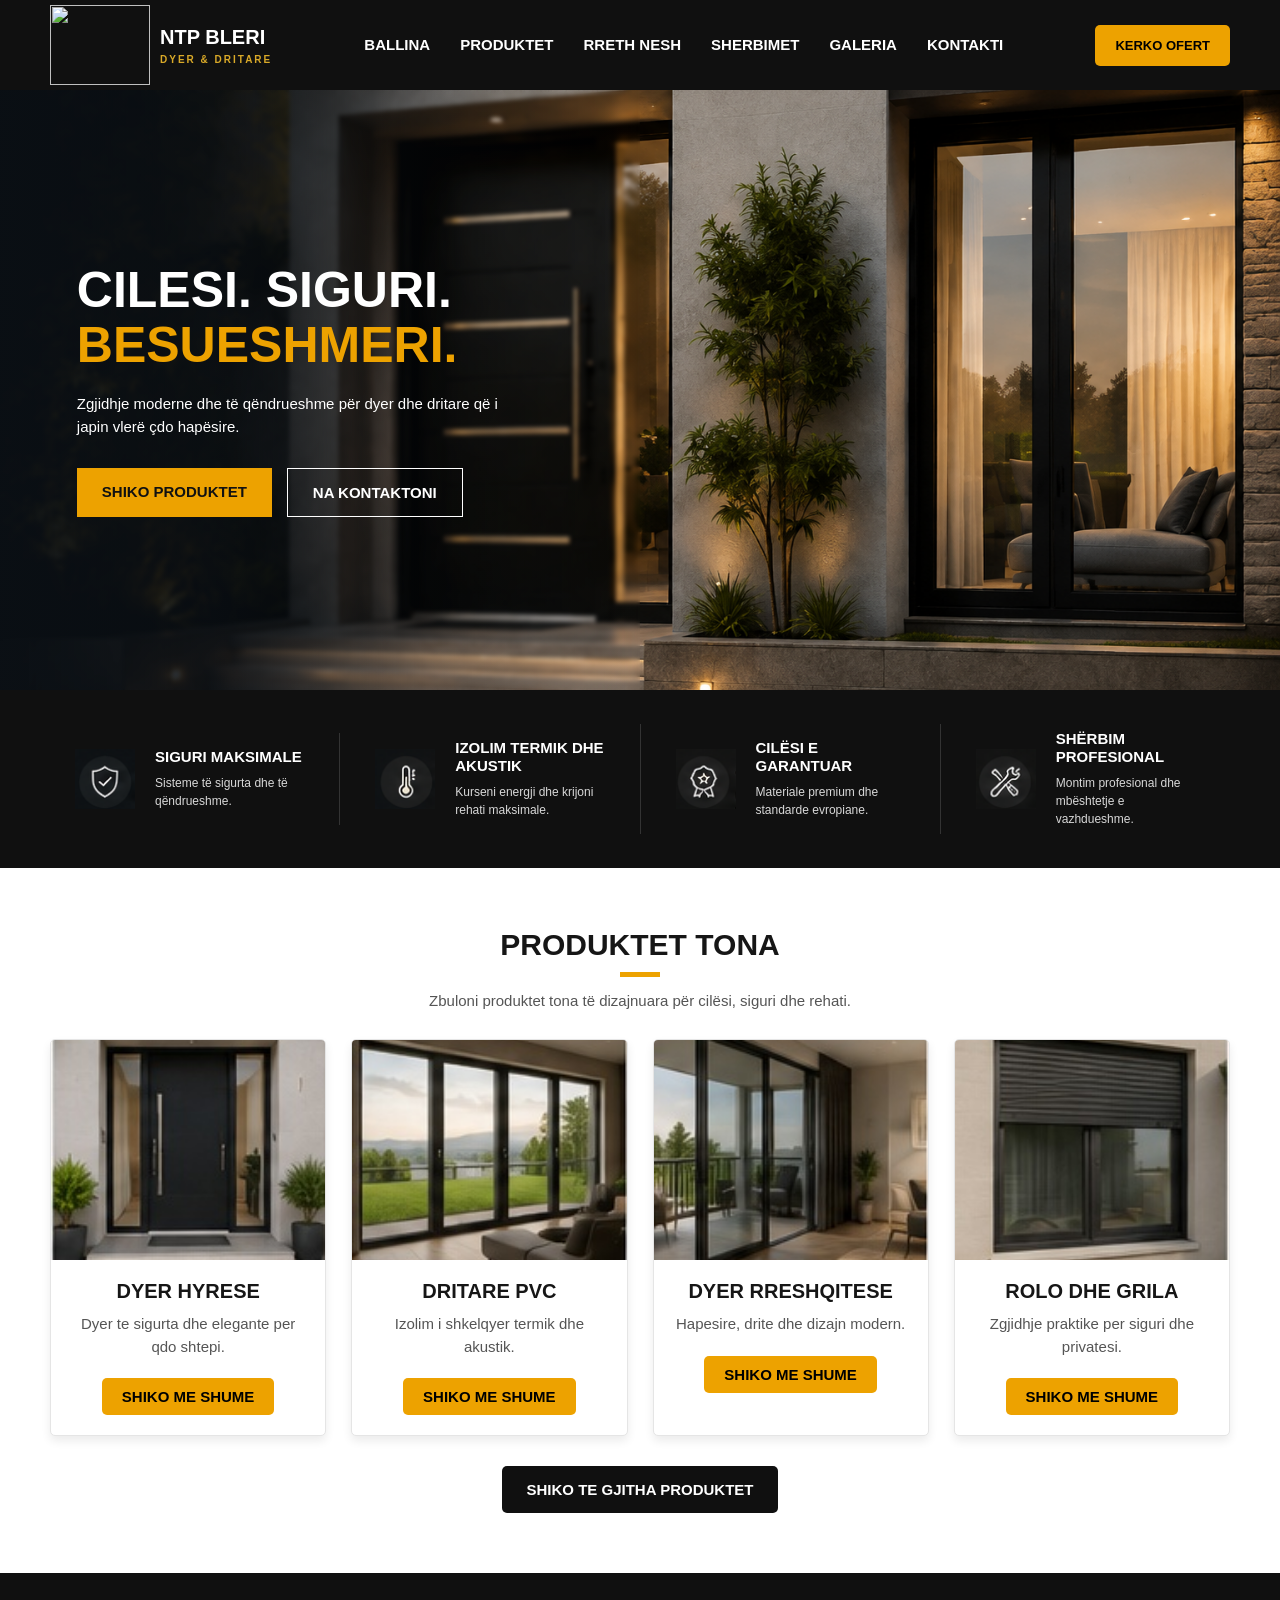
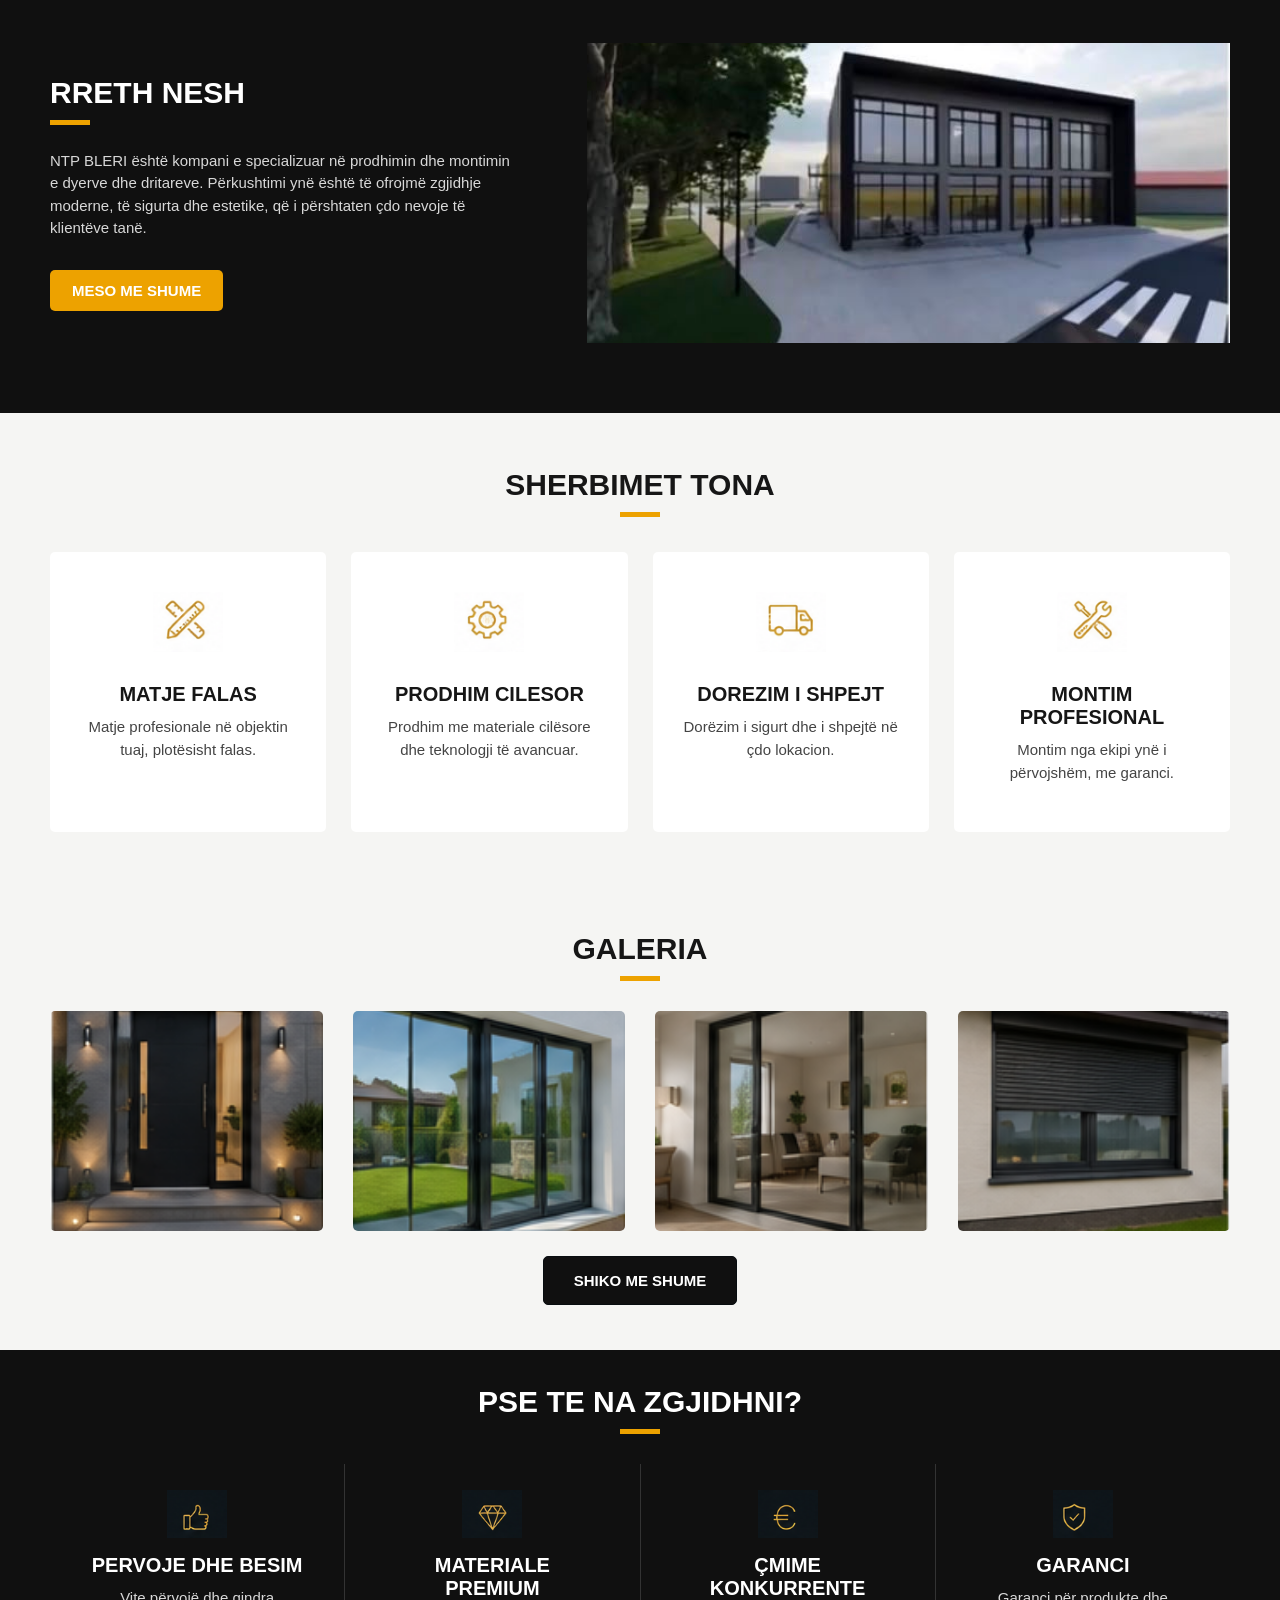
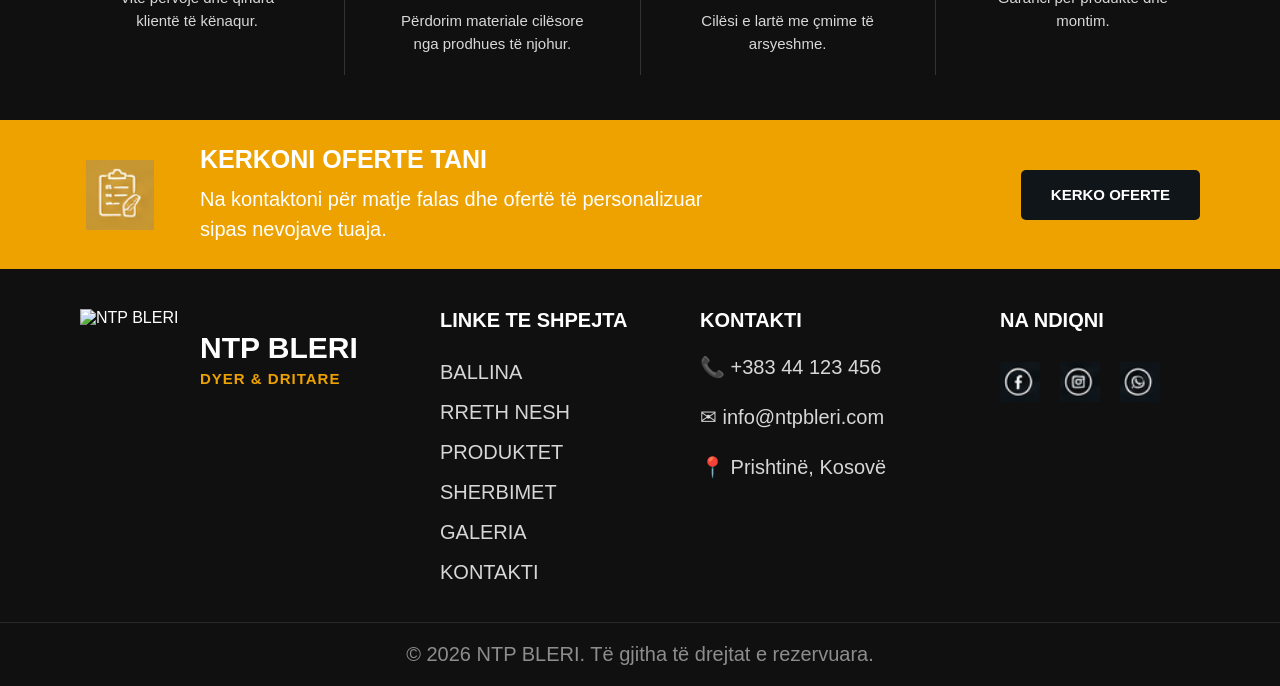
==== index.html @ 4a3b1d55 "Change" ====
<!DOCTYPE html>
<html lang="en">
<head>
    <meta charset="UTF-8">
    <link rel="stylesheet" href="style.css">
    <meta name="viewport" content="width=device-width, initial-scale=1.0">
    <title>NTP BLERI</title>
</head>
<body>
    <section id="section-1">
        <div class="header">
            <header>

                <div class="brand">
                    <img src="images/logo.png" class="logo">

                    <div class="brand-text">
                        <h1>NTP BLERI</h1>
                        <h2>DYER & DRITARE</h2>
                    </div>
                </div>

                <nav>
                    <ul> 
                        <li><a href ="#section-2">BALLINA</a></li>
                        <li><a href ="#section-4">PRODUKTET</a></li>
                        <li><a href ="#section-5">RRETH NESH</a></li>
                        <li><a href ="#section-6">SHERBIMET</a></li>
                        <li><a href ="#section-7">GALERIA</a></li>
                        <li><a href ="#footer">KONTAKTI</a></li>
                    </ul>
                </nav>

                <button class="buton">KERKO OFERT</button>
                
            </header>
        </div>

    </section>

    <section id ="section-2">
        <img src="images/background.png" class="background">

        <div class="blur-section"></div>

        <div class="text">
            <h1>CILESI. SIGURI. <br>
            <p> BESUESHMERI.</p>
            </h1>

            <p class="description">
            Zgjidhje moderne dhe të qëndrueshme
            për dyer dhe dritare që i japin vlerë
            çdo hapësire.
            </p>

            <div class="buttons">
                <a href="produktet.html" class="button-1"> SHIKO PRODUKTET</a>
                <a href="kontakti.html" class="button-2">NA KONTAKTONI</a>
            </div>

        </div>
    </section>


    <section id="section-3">
        <div class="features">
            <div class="feature">
                <img src="images/siguri-maksimale(2).png" alt="Siguri Maksimale"> 
                <div class="feature-text">
                    <h3>SIGURI MAKSIMALE</h3>
                    <p>
                         Sisteme të sigurta dhe të qëndrueshme.
                    </p> 

                </div>
            </div>

            <div class="feature">
                <img src="images/izolim-termik-akustik(2).png" alt="Izolim Termik edhe Akustik">
                <div class="feature-text">
                    <h3>IZOLIM TERMIK DHE AKUSTIK</h3>
                    <p>
                        Kurseni energji dhe krijoni rehati maksimale.
                    </p>

                </div>
            </div>

            <div class="feature">
                <img src="images/cilesi-e-garantuar(2).png" alt="Cilesi e Garantuar">
                <div class="feature-text">
                    <h3>CILËSI E GARANTUAR</h3>
                    <p>
                        Materiale premium dhe standarde evropiane.
                    </p>

                </div>
            </div>

            <div class="feature">
                <img src="images/sherbim-profesional(2) (1).png" alt="Sherbim Profesional">
                <div class="feature-text">
                    <h3>SHËRBIM PROFESIONAL</h3>
                    <p>
                        Montim profesional dhe mbështetje e vazhdueshme.
                    </p>
                </div>
            </div>


        </div>
    </section>


    <section id="section-4">
        <div class="products-tittle">
            <h2>PRODUKTET TONA</h2>
            <div class="products-line"></div>
            <p>
                Zbuloni produktet tona të dizajnuara për cilësi,
                siguri dhe rehati.
            </p>
        </div>

        <div class="products">
            <div class="product">
                <div class="product-image">
                    <img src="images/dyer-hyrese.jpeg" alt="DYER HYRESE">
                </div>

                <div class="product-text">
                    <h3>DYER HYRESE</h3>
                    <p>
                        Dyer te sigurta dhe elegante per qdo shtepi.
                    </p>
                    <a href="" class="product-button">SHIKO ME SHUME</a>
                </div>
            </div>

            <div class="product">
                <div class="product-image">
                    <img src="images/dritare-pvc.jpeg" alt="DRITARE PVC">
                </div>

                <div class="product-text">
                    <h3>DRITARE PVC</h3>
                    <p>
                        Izolim i shkelqyer termik dhe akustik.
                    </p>
                    <a href="" class="product-button">SHIKO ME SHUME</a>
                </div>
            </div>

             <div class="product">
                <div class="product-image">
                    <img src="images/dyer-rreshqitese.jpeg" alt="DYER RRESHQITESE">
                </div>

                <div class="product-text">
                    <h3>DYER RRESHQITESE</h3>
                    <p>
                        Hapesire, drite dhe dizajn modern.
                    </p>
                    <a href="" class="product-button">SHIKO ME SHUME</a>
                </div>
            </div>

             <div class="product">
                <div class="product-image">
                    <img src="images/rolo-grila.jpeg" alt="ROLO DHE GRILA">
                </div>

                <div class="product-text">
                    <h3>ROLO DHE GRILA</h3>
                    <p>
                        Zgjidhje praktike per siguri dhe privatesi.
                    </p>
                    <a href="" class="product-button">SHIKO ME SHUME</a>
                </div>
            </div>
        </div>

        <a href="" class="all-products">SHIKO TE GJITHA PRODUKTET</a>

    </section>



    <section id="section-5">
        <div class="about">
            <div class="about-text">
                <h2>RRETH NESH</h2>
                <div class="about-line"></div>
                <p>
                    NTP BLERI është kompani e specializuar në prodhimin dhe
                    montimin e dyerve dhe dritareve. Përkushtimi ynë është të
                    ofrojmë zgjidhje moderne, të sigurta dhe estetike, që i
                    përshtaten çdo nevoje të klientëve tanë.
                </p>
                <a href="#section-5" class="about-button">MESO ME SHUME</a>
            </div>

            <div class="about-image">
                <img src="images/rreth nesh.jpeg" alt="NTP BLERI">
            </div>

        </div>
    </section>



    <section id="section-6">
        <div class="services-title">
            <h2>SHERBIMET TONA</h2>
            <div class="services-line"></div>
        </div>

        <div class="services">
            <div class="service">
                <div class="service-ikon">
                    <img src="images/01_matje_falas.png" alt="Matje Falas">
                </div>

                <h3>MATJE FALAS</h3>
                <p>
                    Matje profesionale në objektin tuaj,
                    plotësisht falas.
                </p>
            </div>

            <div class="service">
                <div class="service-ikon">
                    <img src="images/02_prodhim_cilesor.png" alt="Prodhim Cilesor">
                </div>

                <h3>PRODHIM CILESOR</h3>
                <p>
                    Prodhim me materiale cilësore dhe
                    teknologji të avancuar.
                </p>
            </div>

            <div class="service">
                <div class="service-ikon">
                    <img src="images/03_dorezim_i_shpejte.png" alt="Dorezim i Shpejt">
                </div>

                <h3>DOREZIM I SHPEJT</h3>
                <p>
                    Dorëzim i sigurt dhe i shpejtë
                    në çdo lokacion.
                </p>
            </div>

            <div class="service">
                <div class="service-ikon">
                    <img src="images/04_montim_profesional.png" alt="Montim Profesional">
                </div>

                <h3>MONTIM PROFESIONAL</h3>
                <p>
                    Montim nga ekipi ynë i përvojshëm,
                    me garanci.
                </p>
            </div>

        </div>
    </section>

    <section id="section-7">
        <div class="gallery-title">
            <h2>GALERIA</h2>
            <div class="gallery-line"></div>
        </div>

        <div class="gallery">
            <div class="gallery-image">
                <img src="images/galeria-1.png" alt="Galeria">
            </div>
        
            <div class="gallery-image">
                <img src="images/galeria-2.png" alt="Galeria">
            </div>
    
            <div class="gallery-image">
                <img src="images/galeria-3.png" alt="Galeria">
            </div>
        
            <div class="gallery-image">
                <img src="images/galeria-4.png" alt="Galeria">
            </div>
        </div>
        <a href="galeria.html" class="gallery-button">SHIKO ME SHUME</a>

    </section>


    <section id="section-8">
        <div class="why-title">
            <h2>PSE TE NA ZGJIDHNI?</h2>
            <div class="why-line"></div>
        </div>

        <div class="why-us">
            <div class="why-item">
                <div class="why-icon">
                    <img src="images/pervoje_dhe_besim.png" alt="Pervoje dhe Besim">
                </div>

                <h3>PERVOJE DHE BESIM</h3>
                <p>
                    Vite përvojë dhe qindra
                    klientë të kënaqur.
                </p>
            </div>

            <div class="why-item">
                <div class="why-icon">
                    <img src="images/materiale_premium.png" alt="Materiale Premium">
                </div>

                <h3>MATERIALE PREMIUM</h3>
                <p>
                    Përdorim materiale cilësore
                    nga prodhues të njohur.
                </p>
            </div>
            
            <div class="why-item">
                <div class="why-icon">
                    <img src="images/cmime_konkurrente.png" alt="Çmime Konkurrente">
                </div>

                <h3>ÇMIME KONKURRENTE</h3>
                <p>
                    Cilësi e lartë me çmime
                    të arsyeshme.
                </p>
            </div>

            <div class="why-item">
                <div class="why-icon">
                    <img src="images/garanci.png" alt="Garanci">
                </div>

                <h3>GARANCI</h3>
                <p>
                    Garanci për produkte
                    dhe montim.
                </p>
            </div>

        </div>
    </section>

    <section class="offer-section">
        <div class="offer-icon">
            <img src="images/kerkoni_oferte.png" alt="Kerkoni oferte">
        </div>

        <div class="offer-text">
            <h2>KERKONI OFERTE TANI</h2>
            <p>
                Na kontaktoni për matje falas dhe ofertë të personalizuar <br>
                sipas nevojave tuaja.
            </p>
        </div>

        <a href="#kontakti" class="offer-button">KERKO OFERTE</a>
    </section>



    <footer id="footer">
        <div class="footer-container">
            <div class="footer-logo">
                <img src="images/logo.png" alt="NTP BLERI">
                <div class="footer-text">
                    <h2>NTP BLERI</h2>
                    <p>DYER & DRITARE</p>
                </div>
            </div>

            <div class="footer-column">
                <h3>LINKE TE SHPEJTA</h3>

                <a href="#section-2">BALLINA</a>
                <a href="#section-4">RRETH NESH</a>
                <a href="#section-5">PRODUKTET</a>
                <a href="#sherbimet">SHERBIMET</a>
                <a href="#galeria">GALERIA</a>
                <a href="#kontakti">KONTAKTI</a>
            </div>

            <div class="footer-column">
                <h3>KONTAKTI</h3>
                <p>📞 +383 44 123 456</p>
                <p>✉ info@ntpbleri.com</p>
                <p>📍 Prishtinë, Kosovë</p>
            </div>

            <div class="footer-column">
                <h3>NA NDIQNI</h3>
                <div class="social-icon">
                    <a href="#" aria-label="Facebook">
                        <img src="images/facebook_icon.png" alt="Facebook">
                    </a>
                    <a href="#" aria-label="Instagram">
                        <img src="images/instagram_icon.png" alt="Insragram">
                    </a>
                    <a href="#" aria-label="TikTok">
                        <img src="images/tiktok_icon.png" alt="TikTok">
                    </a>
                </div>

            </div>
        </div>

        <div class="copyright">
            © 2026 NTP BLERI. Të gjitha të drejtat e rezervuara.
        </div>

    </footer>


</body>
</html>
---- style.css ----
*{
    margin: 0;
    padding: 0;
    box-sizing: border-box;
}

body{
    width: 100%;
    font-family:sans-serif;
    background-color: white;
}

#section-1{
    width: 100%;
    height: 90px;
    background-color: rgb(16, 16, 16); 
    position: fixed;
    top: 0;
    left: 0;
    z-index: 1000;
}

.header{
    width: 100%;
    height: 100%;
}

header{
    height: 90px;
    max-width: 1500px;
    margin: 0 auto;
    padding: 0 50px;
    display: flex;
    justify-content: space-between;
    align-items: center;
}

.brand{
    display: flex;
    align-items: center;
    gap: 10px;
}

.brand-text{
    display: flex;
    flex-direction: column;
    gap: 5px;
}

.brand-text h1{
    color:white;
    font-size: 20px;
    margin: 0;
}

.brand-text h2{
    color: #d9a928;
    font-size: 10px;
    letter-spacing: 2px;
    margin: 0;
}

.logo{
    width: 100px;
    height: 80px;
    display: block;
}

nav ul{
    display: flex;
    align-items:center;
    list-style:none;
    gap: 30px;
}

nav ul li a{
    color:white;
    text-decoration: none;
    font-size: 15px;
    font-weight: 600;
}

nav ul li a:hover{
    color: #d9a928;
}

.buton{
    background-color: #eda200;
    color: black;
    border: none;
    padding: 13px 20px;
    font-size: 13px;
    font-weight: bold;
    cursor: pointer;
    border-radius: 5px;
}

.buton:hover{
    background-color: #d9a928;
}

#section-2{
    position: relative;
    width: 100%;
    height: 600px;
    overflow: hidden;
    margin-top: 90px;
}

.background{
    width: 100%;
    height: 100%;
    object-fit: cover;
    display: block;
}

.blur-section{
    position: absolute;
    top: 0;
    left: 0;
    width: 50%;
    height: 100%;
    background: linear-gradient(to right, rgba(10, 15, 20, 0.98), rgba(10, 15, 20, 0.85), rgba(10, 15, 20, 0.25), transparent);
    backdrop-filter: blur(2px);
}


.text{
    position: absolute;
    top: 0;
    left: 6%;
    height: 100%;
    display: flex;
    flex-direction: column;
    justify-content: center;
    z-index: 2;
    width: 500px;
}

.text h1{
    color: white;
    font-size: 50px;
    line-height: 1.1;
    margin-bottom: 20px;
}

.text h1 p{
    color:   #eda200;
    font-size: 50px;
    font-weight: bold;
    margin: 0;
}

.description{
    color: white;
    font-size: 15px;
    line-height: 1.5;
    max-width: 450px;
    margin-bottom: 30px;
}

.buttons{
    display: flex;
    gap: 15px;
}

.button-1, .button-2{
    display: inline-block;
    padding: 15px 25px;
    font-size: 15px;
    font-weight: bold;
    text-decoration: none;
    /* border-radius: 5px; */
}

.button-1{
    background-color: #eda200;
    color: #111;
}

.button-2{
    background-color: transparent;
    color: white;
    border: 1px solid white;
}

.button-1:hover{
    background-color: #d9a928;
}

.button-2:hover{
    background-color: white;
    color: #111;
}

#section-3{
    width: 100%;
    padding: 25px 40px;
    background-color: rgb(16, 16, 16);
}

.features{
    max-width: 1500px;
    margin: 0 auto;
    display: flex;
    justify-content: space-between;
    align-items: center;
}

.feature{
    flex: 1;
    align-items: center;
    padding: 15px 35px;
    display: flex;
    gap: 20px;
    min-height: 70px;
    border-right: 1px solid #333;
}

.feature:last-child{
    border-right: none;
}

.feature img{
    width: 60px;
    height: 60px;
    object-fit: contain;
    flex-shrink: 0;
}

.feature-text{
    display: flex;
    justify-content: center;
    flex-direction: column;
}

.feature-text h3{
    color: white;
    font-size: 15px;
    font-weight: 700;
    margin: 0 0 8px 0;
    line-height: 1.2;
}

.feature-text p{
    color: #d8d8d8;
    font-size: 12px;
    line-height: 1.5;
    margin: 0;
}

#section-4{
    width: 100%;
    padding: 60px 50px;
    background-color: white;
    scroll-margin-top: 90px;
}

.products-tittle{
    text-align: center;
    margin-bottom: 30px;
}

.products-tittle h2{
    color: #161616;
    font-size: 30px;
    font-weight: 700;
    margin: 0 0 10px 0;
}

.products-line{
    width: 40px;
    height: 5px;
    background-color:  #eda200;
    margin: 0 auto 15px auto;
}

.products-tittle p{
    color: #555;
    font-size: 15px;
    margin: 0;
}

.products{
    max-width: 1500px;
    margin: 0 auto;
    display: flex;
    justify-content: space-between;
    gap: 25px;
}

.product{
    flex: 1;
    background-color: white;
    border: 1px solid #e5e5e5;
    border-radius: 5px;
    overflow: hidden;
    box-shadow: 0 5px 10px rgba(0, 0, 0, 0.08);
    transition: transform 0.3s ease;
}

.product:hover{
    transform: translateY(-5px);
}

.product-image{
    width: 100%;
    height: 220px;
    overflow: hidden;
}

.product-image img{
    width: 100%;
    height: 100%;
    object-fit: cover;
    display: block;
}

.product-text{
    padding: 20px;
    text-align: center;
}

.product-text h3{
    color: #161616;
    font-size: 20px;
    font-weight: 700;
    margin: 0 0 10px 0;
}

.product-text p{
    color: #555;
    font-size: 15px;
    line-height: 1.5;
    margin: 0 0 20px 0;
}

.product-button{
    display: inline-block;
    background-color:  #eda200;
    color: black;
    padding: 10px 20px;
    font-size: 15px;
    font-weight: bold;
    text-decoration: none;
    border-radius: 5px;
}

.product-button:hover{
    background-color: #d9a928;
}

.all-products{
    display: block;
    width: fit-content;
    margin: 30px auto 0 auto;
    background-color: rgb(16, 16, 16);
    color: white;
    padding: 15px 25px;
    font-size: 15px;
    font-weight: bold;
    text-decoration: none;
    border-radius: 5px;
}

.all-products:hover{
    background-color: #222;
}



#section-5{
    width: 100%;
    padding: 70px 50px;
    background-color: rgb(16, 16, 16);
    scroll-margin-top: 90px;
}

.about{
    max-width: 1500px;
    margin: 0 auto;
    display: flex;
    align-items: center;
    justify-content: space-between;
    gap: 70px;
}

.about-text{
    width: 40%;
}

.about-text h2{
    color: white;
    font-size: 30px;
    font-weight: 700;
    margin: 0 0 10px 0;
}

.about-line{
    width: 40px;
    height: 5px;
    background-color:   #eda200;
    margin-bottom: 25px;
}

.about-text p{
    color: #d8d8d8;
    font-size: 15px;
    line-height: 1.5;
    /* margin-bottom: 0 0 35px 0; */
    margin-bottom: 30px;
}

.about-button{
    display: inline-block;
    background-color:   #eda200;
    color: white;
    padding: 12px 22px;
    font-size: 15px;
    font-weight: bold;
    text-decoration: none;
    border-radius: 5px;
}

.about-button:hover{
    background-color:  #d9a928;
}

.about-image{
    width: 55%;
}

.about-image img{
    width: 100%;
    height: 300px;
    object-fit: cover;
    display: block;
}

#section-6{
    width: 100%;
    padding: 55px 50px 65px 50px;
    background-color: #f5f5f3;
    scroll-margin-top: 90px;
}

.services-title{
    text-align: center;
    margin-bottom: 35px;
}

.services-title h2{
    color: #161616;
    font-size: 30px;
    font-weight: 700;
    margin: 0 0 10px 0;
}

.services-line{
    width: 40px;
    height: 5px;
    background-color:  #eda200;
    margin: 0 auto;
}

.services{
    max-width: 1500px;
    margin: 0 auto;
    display: flex;
    justify-content: space-between;
    gap: 25px;
}

.service{
    flex: 1;
    min-height: 280px;
    padding: 25px 25px;
    background-color: white;
    text-align: center;
    border-radius: 5px;
    transition: transform 0.3s ease, box-shadow 0.3s ease;
}

.service:hover{
    transform: translateY(-5px);
    box-shadow: 0 10px 20px rgba(0, 0, 0, 0.10);
}

.service-ikon{
    width: 90px;
    height: 90px;
    margin: 0 auto 16px auto;
    display: flex;
    align-items: center;
    justify-content: center;
    color:   #eda200;
    font-size: 40px;
    font-weight: normal;
}

.service-ikon img{
    width: 70px;
    height: 70px;
    object-fit: contain;
    display: block;
}

.service h3{
    color: #161616;
    font-size: 20px;
    font-weight: 700;
    margin: 0 0 10px 0;
}

.service p{
    color: #444;
    font-size: 15px;
    line-height: 1.5;
    margin: 0 auto;
    max-width: 220px;
}

#section-7{
    width: 100%;
    padding: 35px 50px 45px 50px;
    background-color: #f5f5f3;
    scroll-margin-top: 90px;
}

.gallery-title{
    text-align: center;
    margin-bottom: 30px;
}

.gallery-title h2{
    color: #161616;
    font-size: 30px;
    font-weight: 700;
    margin: 0 0 10px 0;
}

.gallery-line{
    width: 40px;
    height: 5px;
    background-color:  #eda200;
    margin: 0 auto;
}

.gallery{
    max-width: 1500px;
    margin: 0 auto;
    display: flex;
    justify-content: space-between;
    gap: 30px;
}

.gallery-image{
    flex: 1;
    height: 220px;
    overflow: hidden;
    border-radius: 5px;
}


.gallery-image img{
    width: 100%;
    height: 100%;
    object-fit: cover;
    display: block;
    transition: transform 0.3s ease;
}

.gallery-image:hover img{
    transform: scale(1.04);
}

.gallery-button{
    display: block;
    width: fit-content;
    margin: 25px auto 0 auto;
    padding: 15px 30px;
    background-color: rgb(16, 16, 16);
    color: white;
    font-size: 15px;
    font-weight: 700;
    text-decoration: none;
    border-radius: 5px;
    border: 1px solid #080d10;
    cursor: pointer;
    transition: 0.3s ease;
}

.gallery-button:hover{
    background-color: #222;
    color: white;
}


#section-8{
    width: 100%;
    padding: 35px 50px 45px 50px;
    background-color: rgb(16, 16, 16);
    scroll-margin-top: 90px;
}

.why-title{
    text-align: center;
    margin-bottom: 30px;
}

.why-title h2{
    color: white;
    font-size: 30px;
    font-weight: 700;
    margin: 0 0 10px 0;
}

.why-line{
    width: 40px;
    height: 5px;
    background-color:  #eda200;
    margin: 0 auto;
}

.why-us{
    max-width: 1500px;
    margin: 0 auto;
    display: flex;
    justify-content: space-between;
}

.why-item{
    flex: 1;
    min-height: 140px;
    padding: 20px 40px;
    text-align: center;
    border-right: 1px solid #333;
}

.why-item:last-child{
    border-right: none;
}

.why-icon{
    width: 60px;
    height: 60px;
    margin: 0 auto 10px auto;
    display: flex;
    align-items: center;
    justify-content: center;
}

.why-icon img{
    width: 60px;
    height: 60px;
    object-fit: contain;
    display: block;
}

.why-item h3{
    color: white;
    font-size: 20px;
    font-weight: 700;
    margin: 0 0 10px 0;
}

.why-item p{
    color: #d8d8d8;
    font-size: 15px;
    line-height: 1.5;
    margin: 0 auto;
    max-width: 200px;
}

.offer-section{
    width: 100%;
    min-height: 100px;
    background: linear-gradient(to right,  #eda200,  #eda200);
    display: flex;
    align-items: center;
    padding: 25px 80px;
    color: white;
    gap: 40px;
}

.offer-icon{
    width: 80px;
    height: 80px;
    display: flex;
    align-items: center;
    justify-content: center;
}

.offer-icon img{
    width: 70px;
    height: 70px;
    object-fit: contain;
}

.offer-text{
    flex: 1;
}

.offer-text h2{
    margin: 0 0 10px 0;
    font-size: 25px;
    font-weight: 700;
}

.offer-text p{
    margin: 0;
    font-size: 20px;
    line-height: 1.5;
    color: white;
}

.offer-button{
    display: inline-flex;
    align-items: center;
    justify-content: center;
    min-width: 150px;
    height: 50px;
    padding: 0 30px;
    background-color: #10151a;
    color: white;
    text-decoration: none;
    font-size: 15px;
    font-weight: 700;
    border-radius: 5px;
    transition: 0.3s;
}

.offer-button:hover{
    background-color: white;
    color: #10151a;
}

#footer{
    width: 100%;
    background-color: rgb(16, 16, 16);
    color: white;
    padding-top: 40px;
}

.footer-container{
    width: 100%;
    display: grid;
    grid-template-columns: 1.5fr 1fr 1.2fr 1fr;
    gap: 60px;
    padding: 0 80px 30px 80px;
    align-items: start;
}

.footer-logo{
    display: flex;
    align-items: center;
    gap: 20px;
}

.footer-logo img{
    width: 100px;
    height: 100px;
    object-fit: contain;
}

.footer-text{
    display: flex;
    flex-direction: column;
}

.footer-text h2{
    margin: 0;
    font-size: 30px;
    font-weight: 700;
    color: white;
}

.footer-text p{
    margin: 5px 0 0;
    font-size: 15px;
    font-weight: 700;
    color:  #eda200;
    letter-spacing: 1px;
}

.footer-column{
    display: flex;
    flex-direction: column;
}

.footer-column h3{
    margin: 0 0 20px 0;
    font-size: 20px;
    font-weight: 700;
    color: white;
}

.footer-column a{
    color: #d7d7d7;
    text-decoration: none;
    font-size: 20px;
    line-height: 2;
    transition: 0.3s;
}

.footer-column a:hover{
    color:  #eda200;
}

.footer-column p{
    margin: 0 0 20px 0;
    color: #d7d7d7;
    font-size: 20px;
    line-height: 1.5;
}

.social-icon{
    display: flex;
    gap: 20px;
    margin-top: 10px;
}

.social-icon a{
    width: 40px;
    height: 40px;
    display: flex;
    align-items: center;
    justify-content: center;
    text-decoration: none;
}

.social-icon img{
    width: 40px;
    height: 40px;
    object-fit: contain;
}

.social-icon a:hover{
    background-color:  #eda200;
    border-color:  #d9a928;
    color: #10151a;
}

.copyright{
    width: 100%;
    text-align: center;
    color: #8d8d8d;
    font-size: 20px;
    padding: 20px 0;
    border-top: 1px solid rgba(255,255,255,0.1);
}
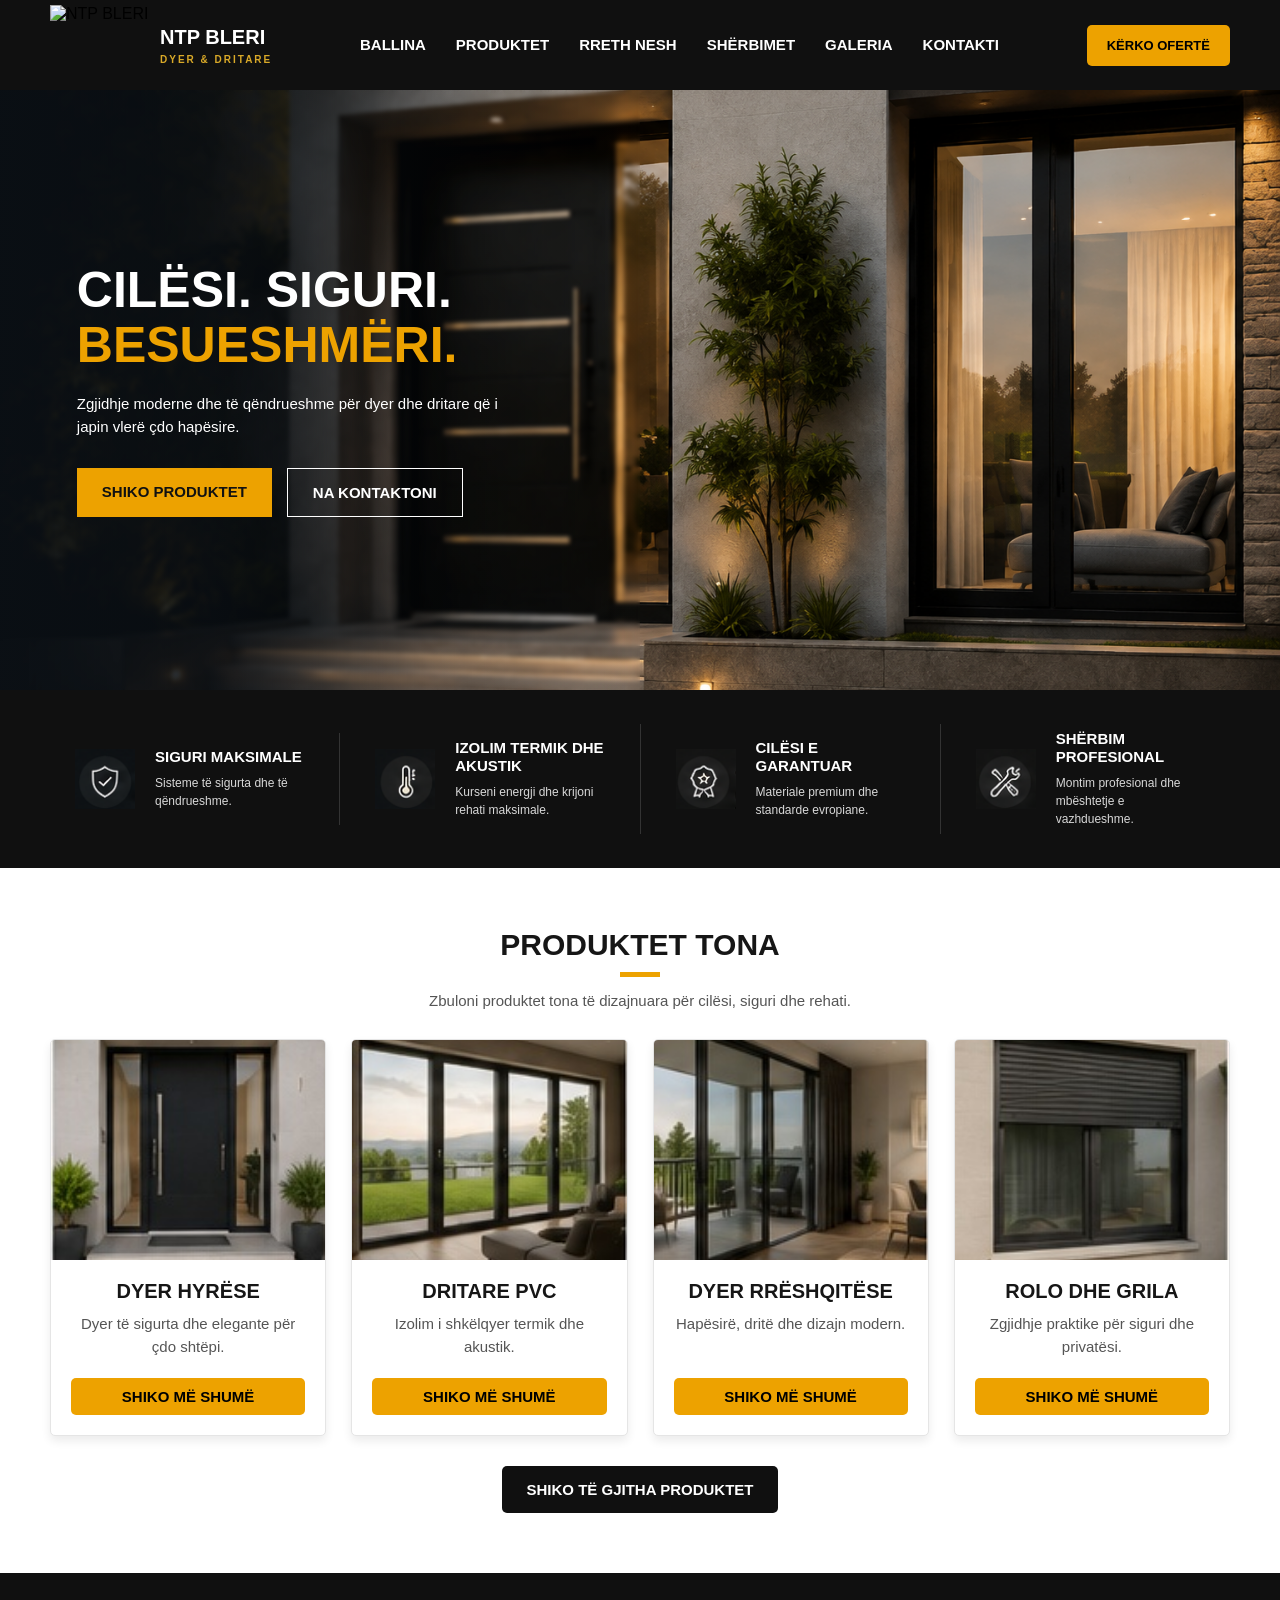
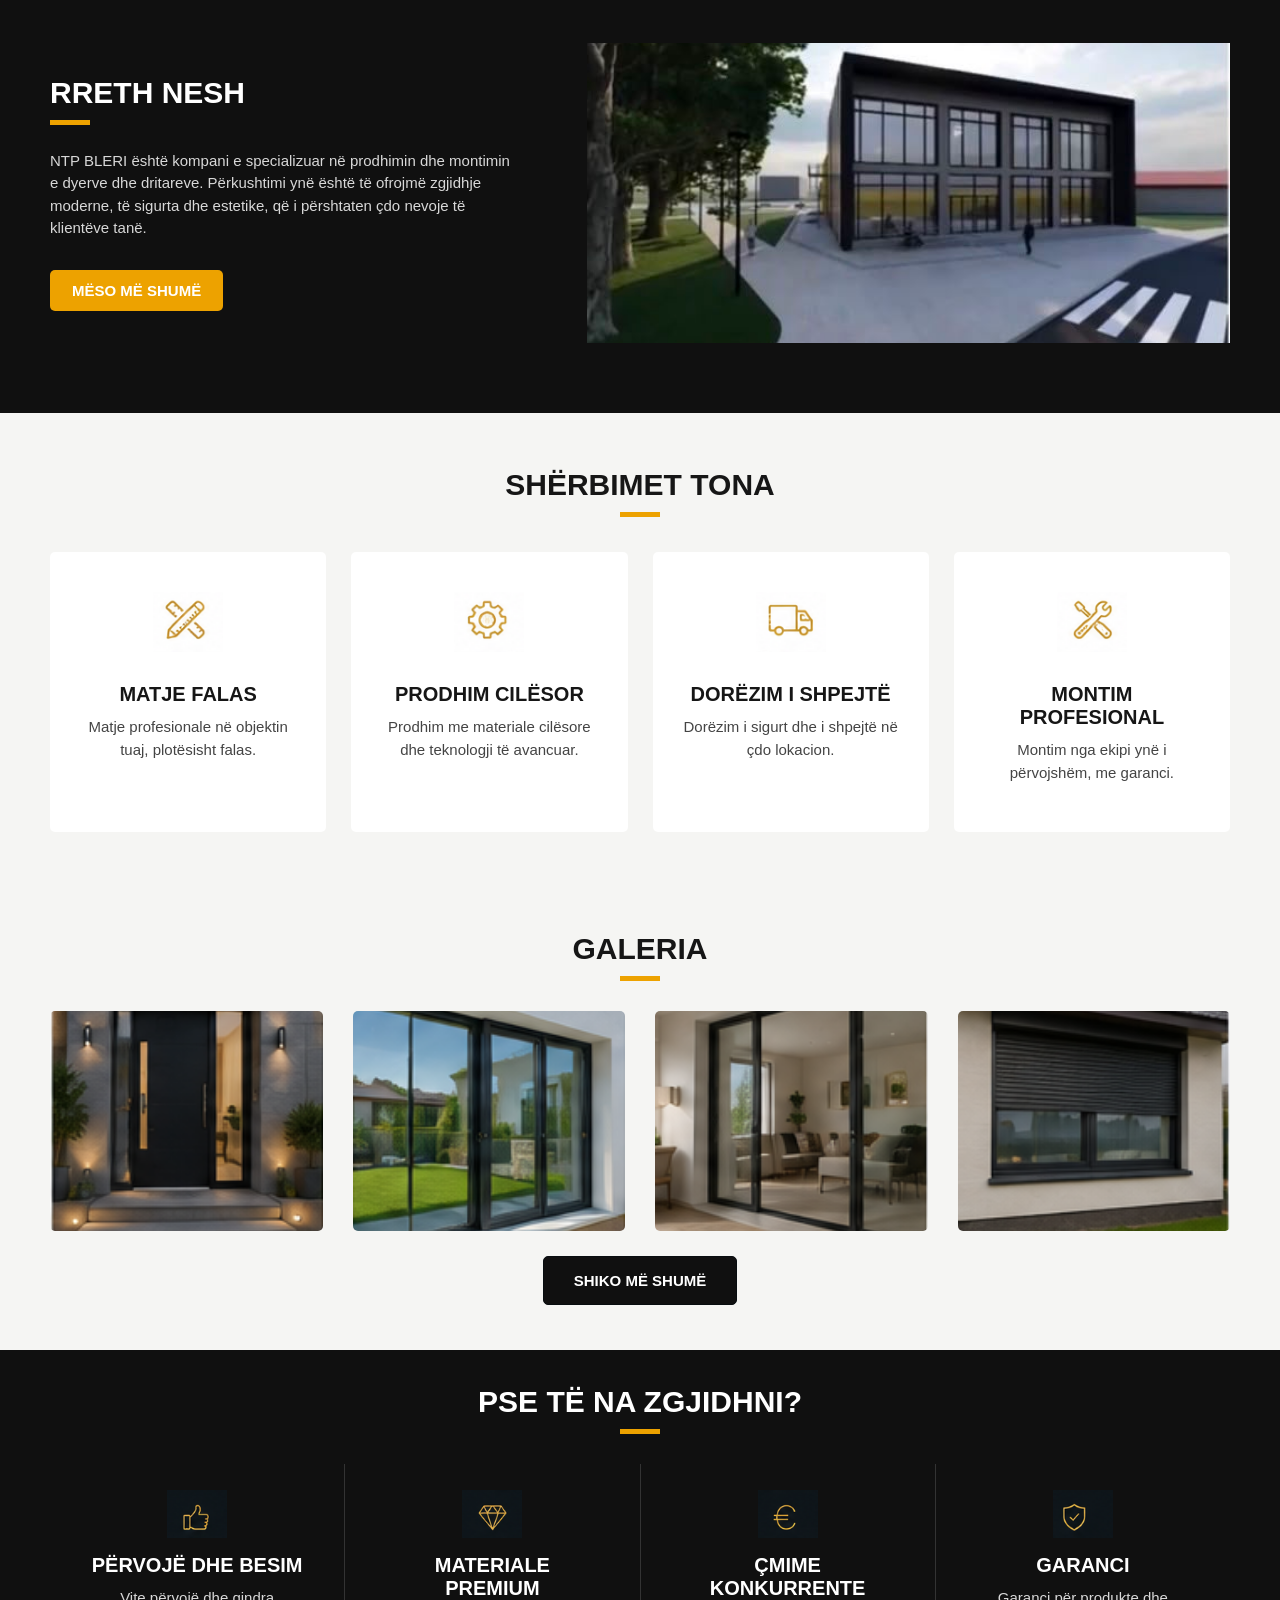
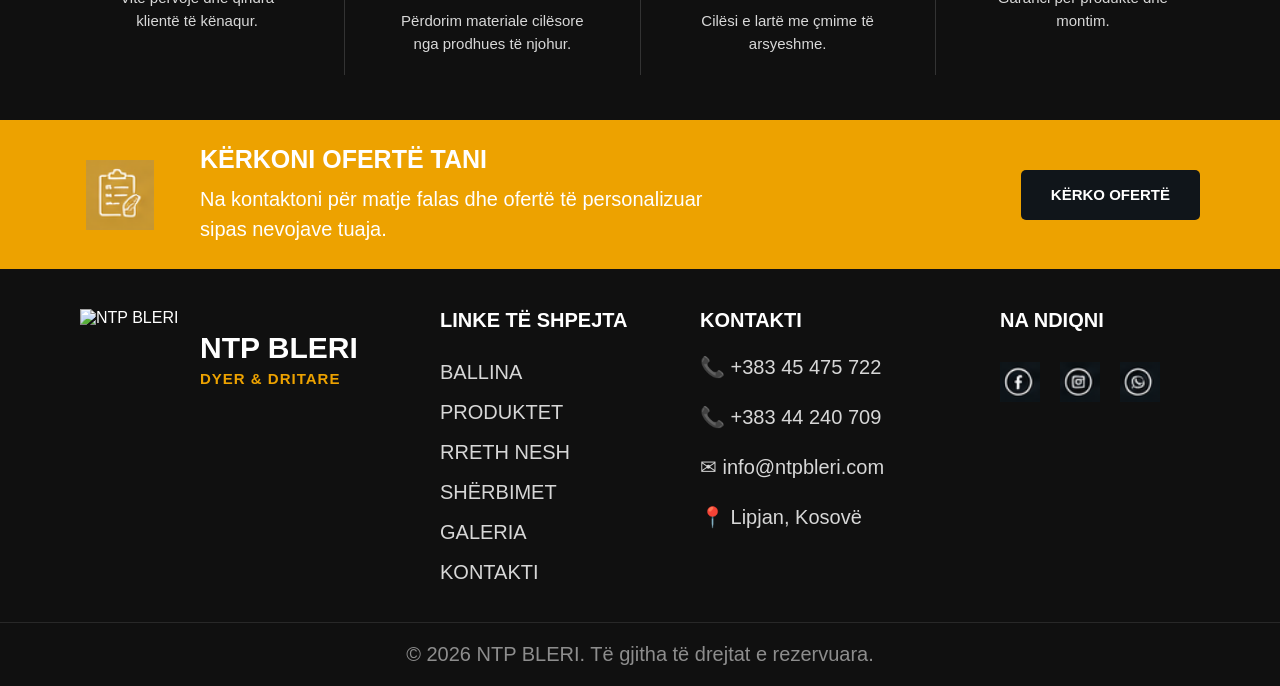
==== commit 8ddce783: "Another change" ====
--- a/index.html
+++ b/index.html
@@ -12,7 +12,7 @@
             <header>
 
                 <div class="brand">
-                    <img src="images/logo.png" class="logo">
+                    <img src="images/logo.png" class="logo" alt="NTP BLERI">
 
                     <div class="brand-text">
                         <h1>NTP BLERI</h1>
@@ -25,13 +25,13 @@
                         <li><a href ="#section-2">BALLINA</a></li>
                         <li><a href ="#section-4">PRODUKTET</a></li>
                         <li><a href ="#section-5">RRETH NESH</a></li>
-                        <li><a href ="#section-6">SHERBIMET</a></li>
+                        <li><a href ="#section-6">SHËRBIMET</a></li>
                         <li><a href ="#section-7">GALERIA</a></li>
                         <li><a href ="#footer">KONTAKTI</a></li>
                     </ul>
                 </nav>
 
-                <button class="buton">KERKO OFERT</button>
+                <a href="#offer" class="buton">KËRKO OFERTË</a>
                 
             </header>
         </div>
@@ -44,8 +44,8 @@
         <div class="blur-section"></div>
 
         <div class="text">
-            <h1>CILESI. SIGURI. <br>
-            <p> BESUESHMERI.</p>
+            <h1>CILËSI. SIGURI. <br>
+            <span> BESUESHMËRI.</span>
             </h1>
 
             <p class="description">
@@ -55,8 +55,8 @@
             </p>
 
             <div class="buttons">
-                <a href="produktet.html" class="button-1"> SHIKO PRODUKTET</a>
-                <a href="kontakti.html" class="button-2">NA KONTAKTONI</a>
+                <a href="#section-4" class="button-1"> SHIKO PRODUKTET</a>
+                <a href="#footer" class="button-2">NA KONTAKTONI</a>
             </div>
 
         </div>
@@ -126,15 +126,15 @@
         <div class="products">
             <div class="product">
                 <div class="product-image">
-                    <img src="images/dyer-hyrese.jpeg" alt="DYER HYRESE">
+                    <img src="images/dyer-hyrese.jpeg" alt="DYER HYRËSE">
                 </div>
 
                 <div class="product-text">
-                    <h3>DYER HYRESE</h3>
-                    <p>
-                        Dyer te sigurta dhe elegante per qdo shtepi.
-                    </p>
-                    <a href="" class="product-button">SHIKO ME SHUME</a>
+                    <h3>DYER HYRËSE</h3>
+                    <p>
+                        Dyer të sigurta dhe elegante për çdo shtëpi.
+                    </p>
+                    <a href="" class="product-button">SHIKO MË SHUMË</a>
                 </div>
             </div>
 
@@ -146,23 +146,23 @@
                 <div class="product-text">
                     <h3>DRITARE PVC</h3>
                     <p>
-                        Izolim i shkelqyer termik dhe akustik.
-                    </p>
-                    <a href="" class="product-button">SHIKO ME SHUME</a>
+                        Izolim i shkëlqyer termik dhe akustik.
+                    </p>
+                    <a href="" class="product-button">SHIKO MË SHUMË</a>
                 </div>
             </div>
 
              <div class="product">
                 <div class="product-image">
-                    <img src="images/dyer-rreshqitese.jpeg" alt="DYER RRESHQITESE">
+                    <img src="images/dyer-rreshqitese.jpeg" alt="DYER RRËSHQITËSE">
                 </div>
 
                 <div class="product-text">
-                    <h3>DYER RRESHQITESE</h3>
-                    <p>
-                        Hapesire, drite dhe dizajn modern.
-                    </p>
-                    <a href="" class="product-button">SHIKO ME SHUME</a>
+                    <h3>DYER RRËSHQITËSE</h3>
+                    <p>
+                        Hapësirë, dritë dhe dizajn modern.
+                    </p>
+                    <a href="" class="product-button">SHIKO MË SHUMË</a>
                 </div>
             </div>
 
@@ -174,14 +174,14 @@
                 <div class="product-text">
                     <h3>ROLO DHE GRILA</h3>
                     <p>
-                        Zgjidhje praktike per siguri dhe privatesi.
-                    </p>
-                    <a href="" class="product-button">SHIKO ME SHUME</a>
-                </div>
-            </div>
-        </div>
-
-        <a href="" class="all-products">SHIKO TE GJITHA PRODUKTET</a>
+                        Zgjidhje praktike për siguri dhe privatësi.
+                    </p>
+                    <a href="" class="product-button">SHIKO MË SHUMË</a>
+                </div>
+            </div>
+        </div>
+
+        <a href="produktet.html" class="all-products">SHIKO TË GJITHA PRODUKTET</a>
 
     </section>
 
@@ -198,7 +198,7 @@
                     ofrojmë zgjidhje moderne, të sigurta dhe estetike, që i
                     përshtaten çdo nevoje të klientëve tanë.
                 </p>
-                <a href="#section-5" class="about-button">MESO ME SHUME</a>
+                <a href="rreth-nesh.html" class="about-button">MËSO MË SHUMË</a>
             </div>
 
             <div class="about-image">
@@ -212,7 +212,7 @@
 
     <section id="section-6">
         <div class="services-title">
-            <h2>SHERBIMET TONA</h2>
+            <h2>SHËRBIMET TONA</h2>
             <div class="services-line"></div>
         </div>
 
@@ -234,7 +234,7 @@
                     <img src="images/02_prodhim_cilesor.png" alt="Prodhim Cilesor">
                 </div>
 
-                <h3>PRODHIM CILESOR</h3>
+                <h3>PRODHIM CILËSOR</h3>
                 <p>
                     Prodhim me materiale cilësore dhe
                     teknologji të avancuar.
@@ -246,7 +246,7 @@
                     <img src="images/03_dorezim_i_shpejte.png" alt="Dorezim i Shpejt">
                 </div>
 
-                <h3>DOREZIM I SHPEJT</h3>
+                <h3>DORËZIM I SHPEJTË</h3>
                 <p>
                     Dorëzim i sigurt dhe i shpejtë
                     në çdo lokacion.
@@ -291,14 +291,14 @@
                 <img src="images/galeria-4.png" alt="Galeria">
             </div>
         </div>
-        <a href="galeria.html" class="gallery-button">SHIKO ME SHUME</a>
+        <a href="galeria.html" class="gallery-button">SHIKO MË SHUMË</a>
 
     </section>
 
 
     <section id="section-8">
         <div class="why-title">
-            <h2>PSE TE NA ZGJIDHNI?</h2>
+            <h2>PSE TË NA ZGJIDHNI?</h2>
             <div class="why-line"></div>
         </div>
 
@@ -308,7 +308,7 @@
                     <img src="images/pervoje_dhe_besim.png" alt="Pervoje dhe Besim">
                 </div>
 
-                <h3>PERVOJE DHE BESIM</h3>
+                <h3>PËRVOJË DHE BESIM</h3>
                 <p>
                     Vite përvojë dhe qindra
                     klientë të kënaqur.
@@ -360,14 +360,14 @@
         </div>
 
         <div class="offer-text">
-            <h2>KERKONI OFERTE TANI</h2>
+            <h2>KËRKONI OFERTË TANI</h2>
             <p>
                 Na kontaktoni për matje falas dhe ofertë të personalizuar <br>
                 sipas nevojave tuaja.
             </p>
         </div>
 
-        <a href="#kontakti" class="offer-button">KERKO OFERTE</a>
+        <a href="#kontakti" class="offer-button">KËRKO OFERTË</a>
     </section>
 
 
@@ -383,21 +383,22 @@
             </div>
 
             <div class="footer-column">
-                <h3>LINKE TE SHPEJTA</h3>
+                <h3>LINKE TË SHPEJTA</h3>
 
                 <a href="#section-2">BALLINA</a>
-                <a href="#section-4">RRETH NESH</a>
-                <a href="#section-5">PRODUKTET</a>
-                <a href="#sherbimet">SHERBIMET</a>
-                <a href="#galeria">GALERIA</a>
-                <a href="#kontakti">KONTAKTI</a>
+                <a href="#section-4">PRODUKTET</a>
+                <a href="#section-5">RRETH NESH</a>
+                <a href="#section-6">SHËRBIMET</a>
+                <a href="#section-7">GALERIA</a>
+                <a href="#footer">KONTAKTI</a>
             </div>
 
             <div class="footer-column">
                 <h3>KONTAKTI</h3>
-                <p>📞 +383 44 123 456</p>
-                <p>✉ info@ntpbleri.com</p>
-                <p>📍 Prishtinë, Kosovë</p>
+                <p>📞 +383 45 475 722</p>
+                <p>📞 +383 44 240 709</p>
+                <p>✉  info@ntpbleri.com</p>
+                <p>📍 Lipjan, Kosovë</p>
             </div>
 
             <div class="footer-column">
--- a/style.css
+++ b/style.css
@@ -85,7 +85,9 @@
 }
 
 .buton{
+    display: inline-block;
     background-color: #eda200;
+    text-decoration: none;
     color: black;
     border: none;
     padding: 13px 20px;
@@ -144,11 +146,8 @@
     margin-bottom: 20px;
 }
 
-.text h1 p{
+.text h1 span{
     color:   #eda200;
-    font-size: 50px;
-    font-weight: bold;
-    margin: 0;
 }
 
 .description{
@@ -297,6 +296,8 @@
     overflow: hidden;
     box-shadow: 0 5px 10px rgba(0, 0, 0, 0.08);
     transition: transform 0.3s ease;
+    display: flex;
+    flex-direction: column;
 }
 
 .product:hover{
@@ -319,6 +320,9 @@
 .product-text{
     padding: 20px;
     text-align: center;
+    flex: 1;
+    display: flex;
+    flex-direction: column;
 }
 
 .product-text h3{
@@ -344,6 +348,7 @@
     font-weight: bold;
     text-decoration: none;
     border-radius: 5px;
+    margin-top: auto;
 }
 
 .product-button:hover{
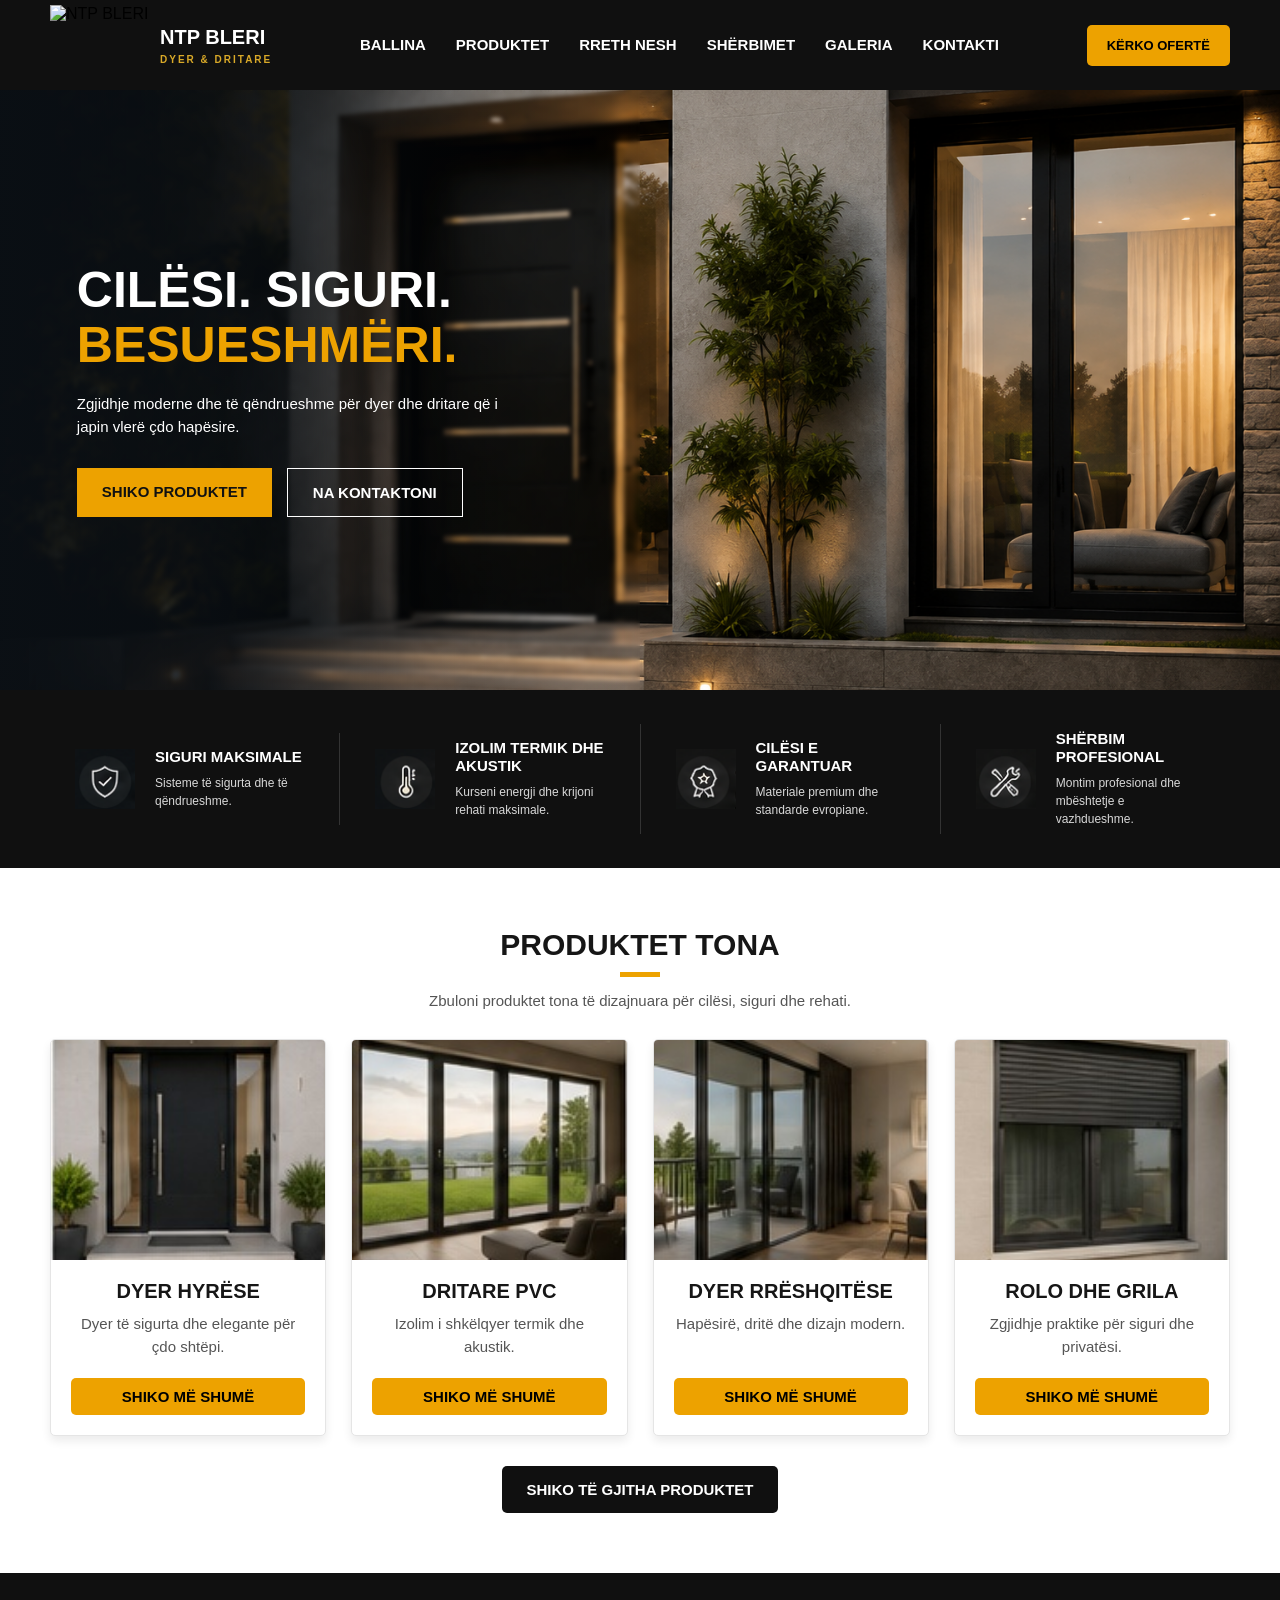
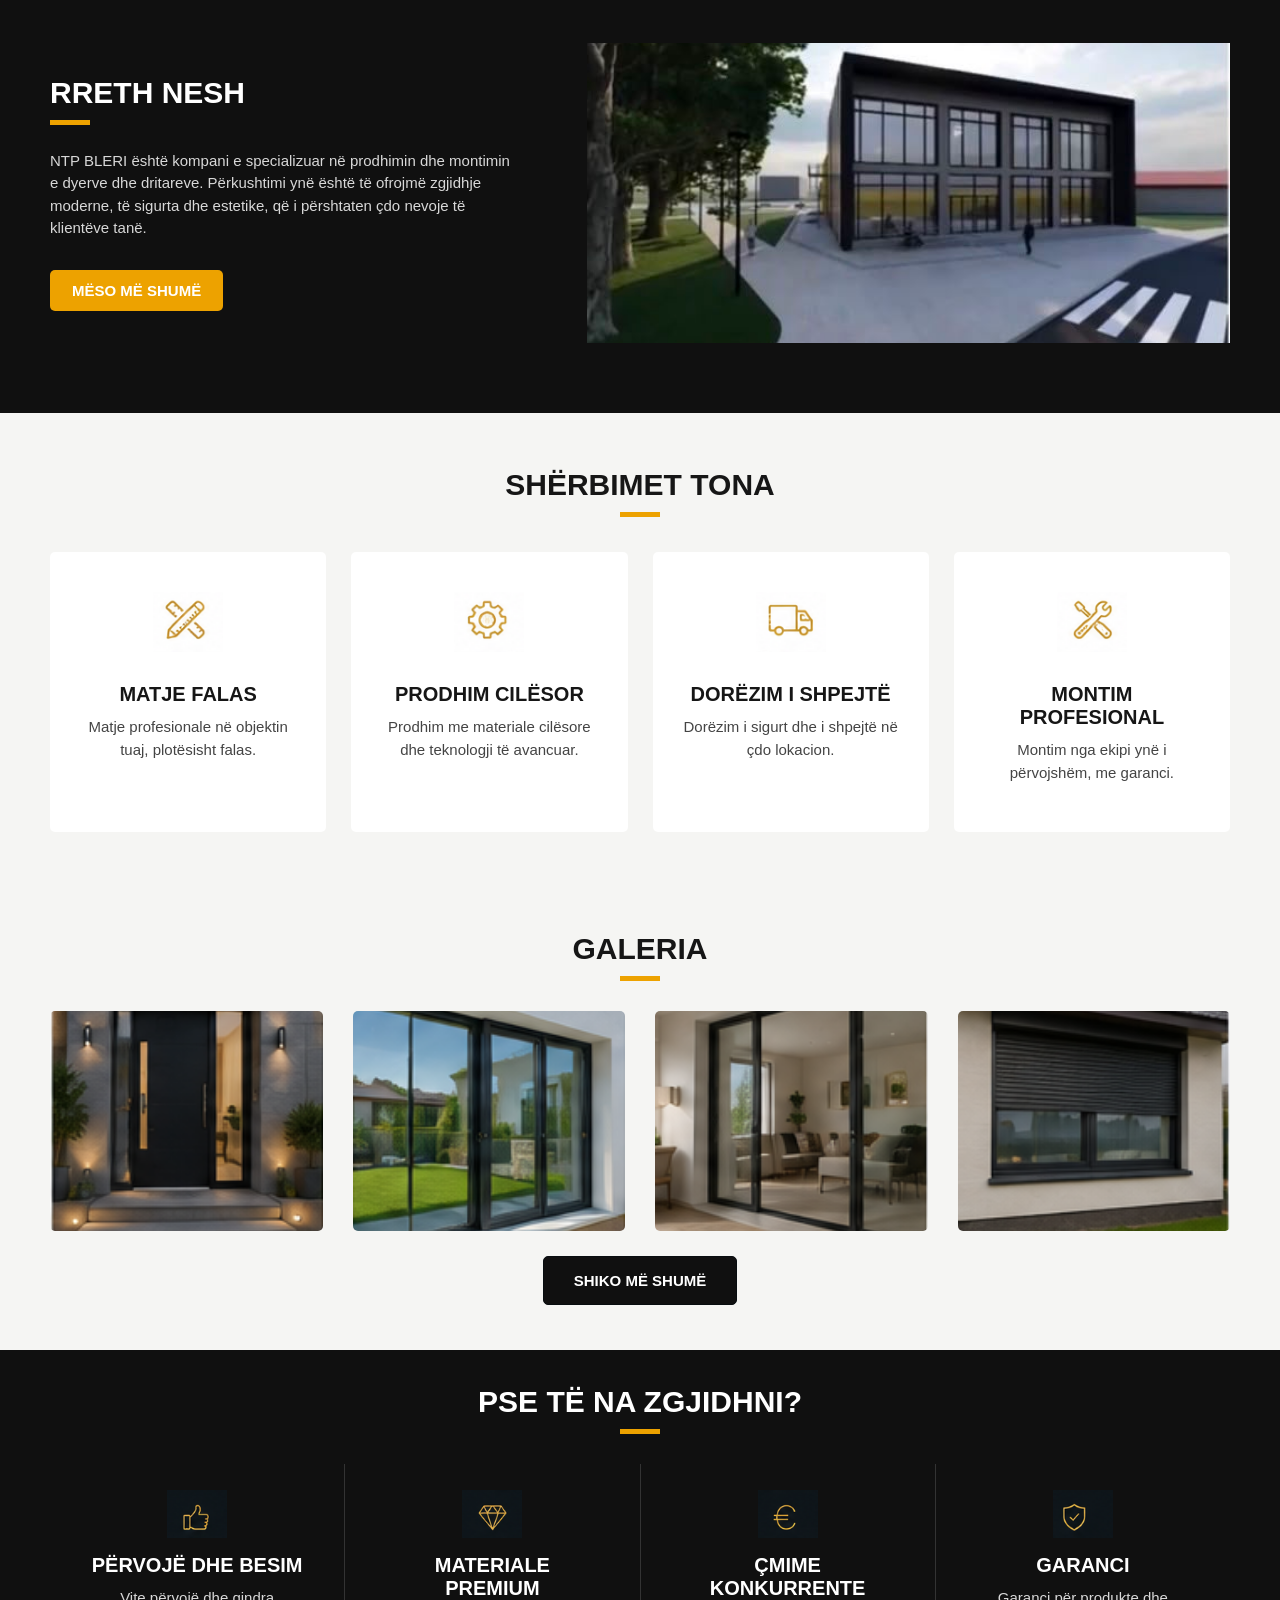
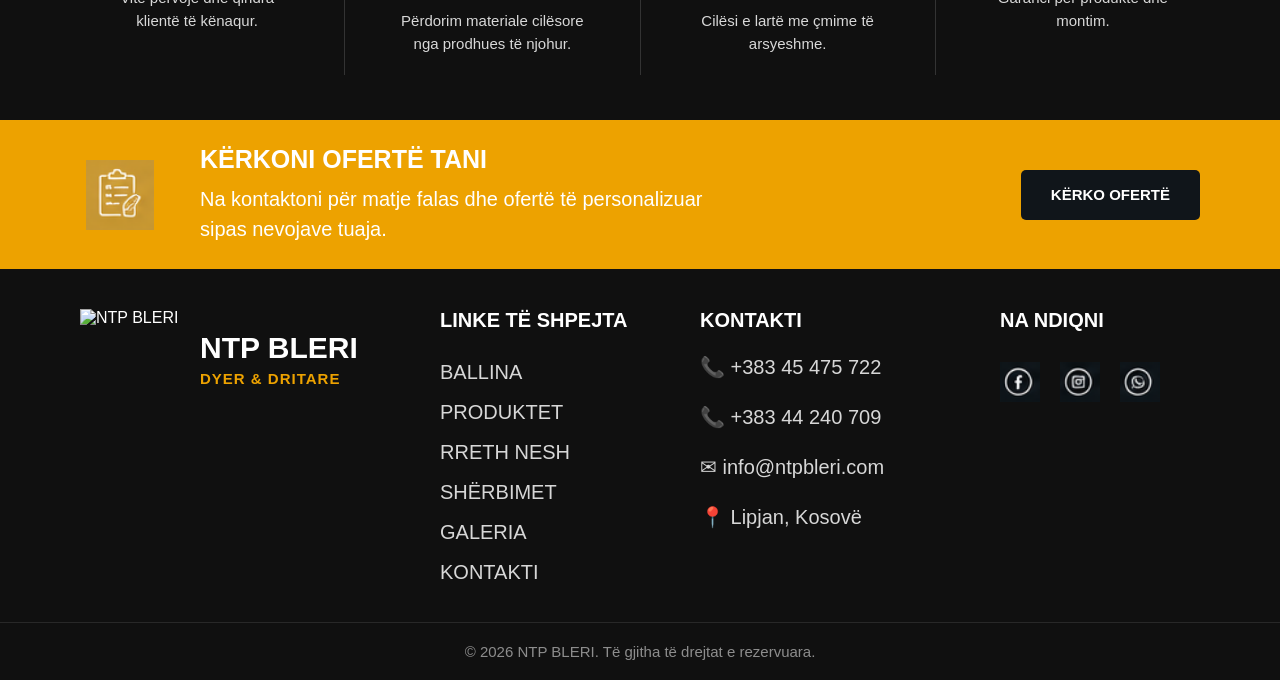
==== commit cf348d5b: "Perfundim i ofertes" ====
--- a/index.html
+++ b/index.html
@@ -31,7 +31,7 @@
                     </ul>
                 </nav>
 
-                <a href="#offer" class="buton">KËRKO OFERTË</a>
+                <a href="oferte.html" class="buton">KËRKO OFERTË</a>
                 
             </header>
         </div>
--- a/style.css
+++ b/style.css
@@ -850,7 +850,7 @@
     width: 100%;
     text-align: center;
     color: #8d8d8d;
-    font-size: 20px;
+    font-size: 15px;
     padding: 20px 0;
     border-top: 1px solid rgba(255,255,255,0.1);
 }
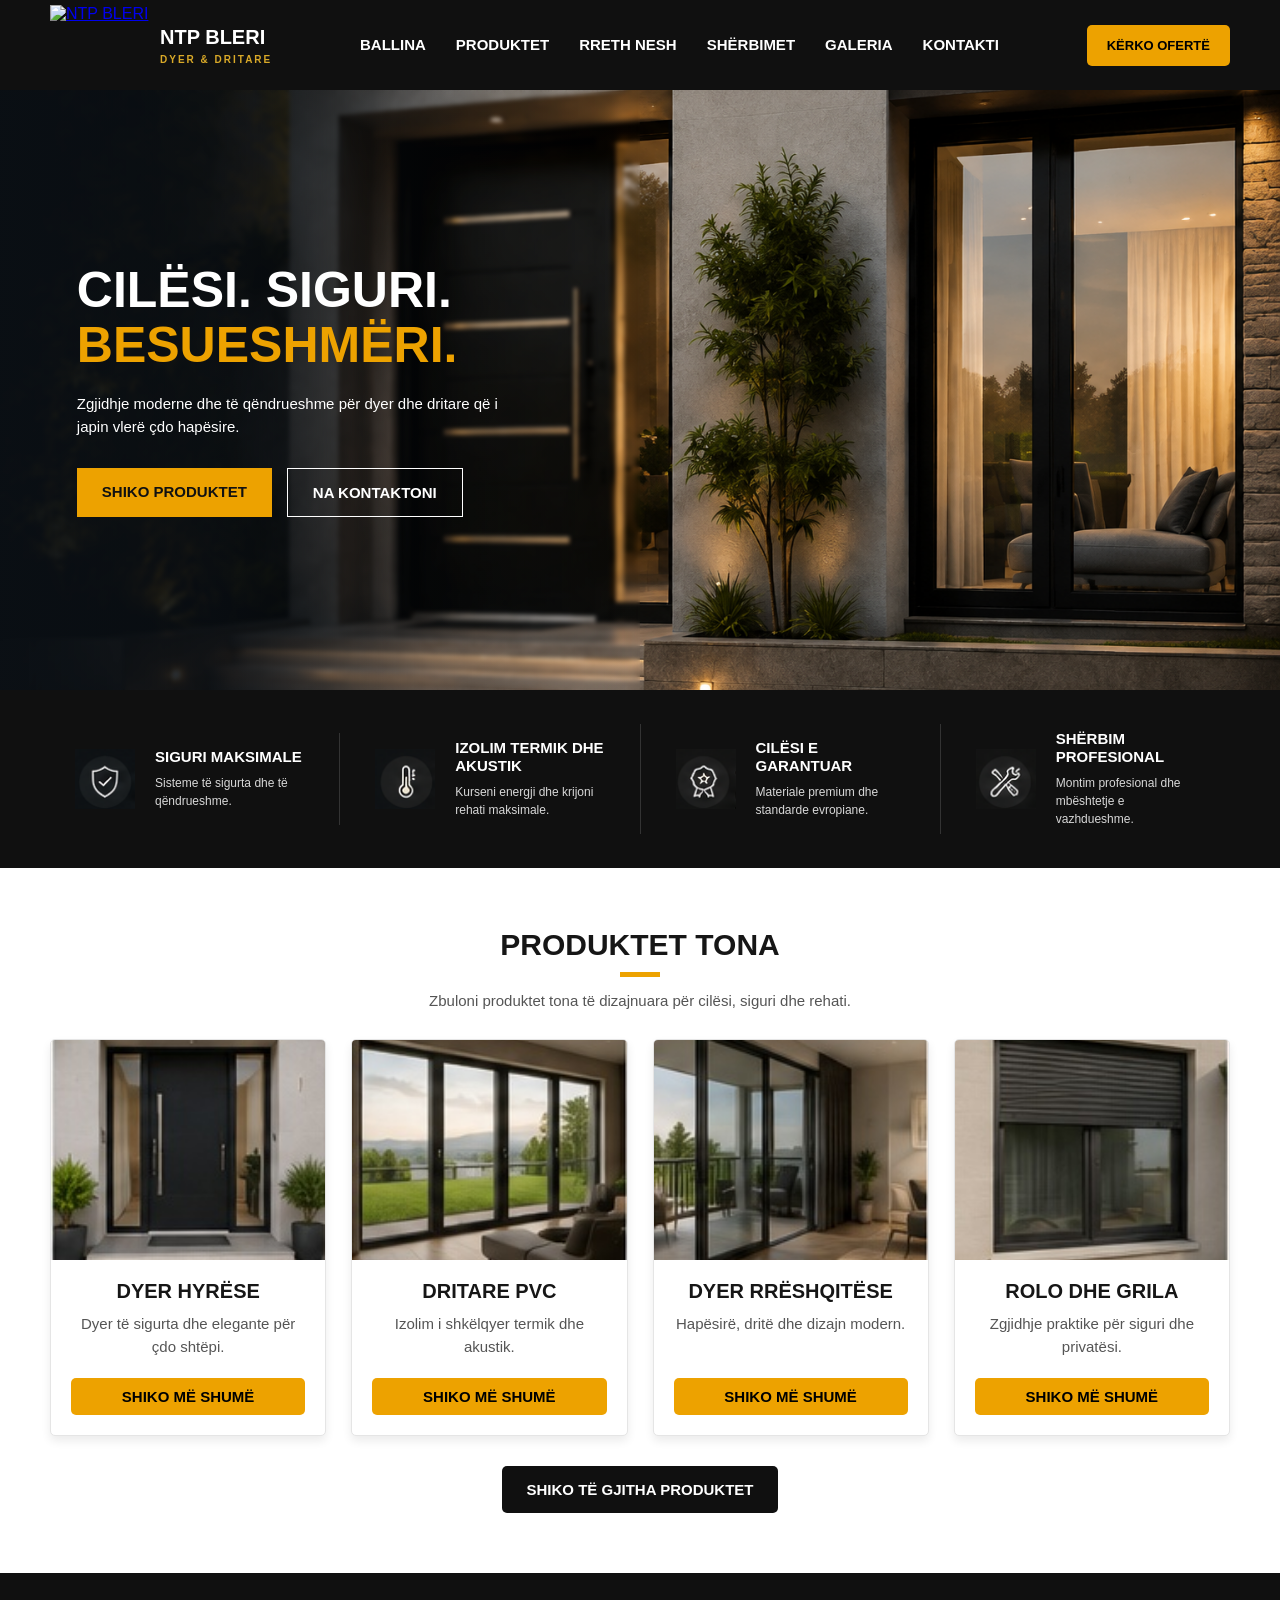
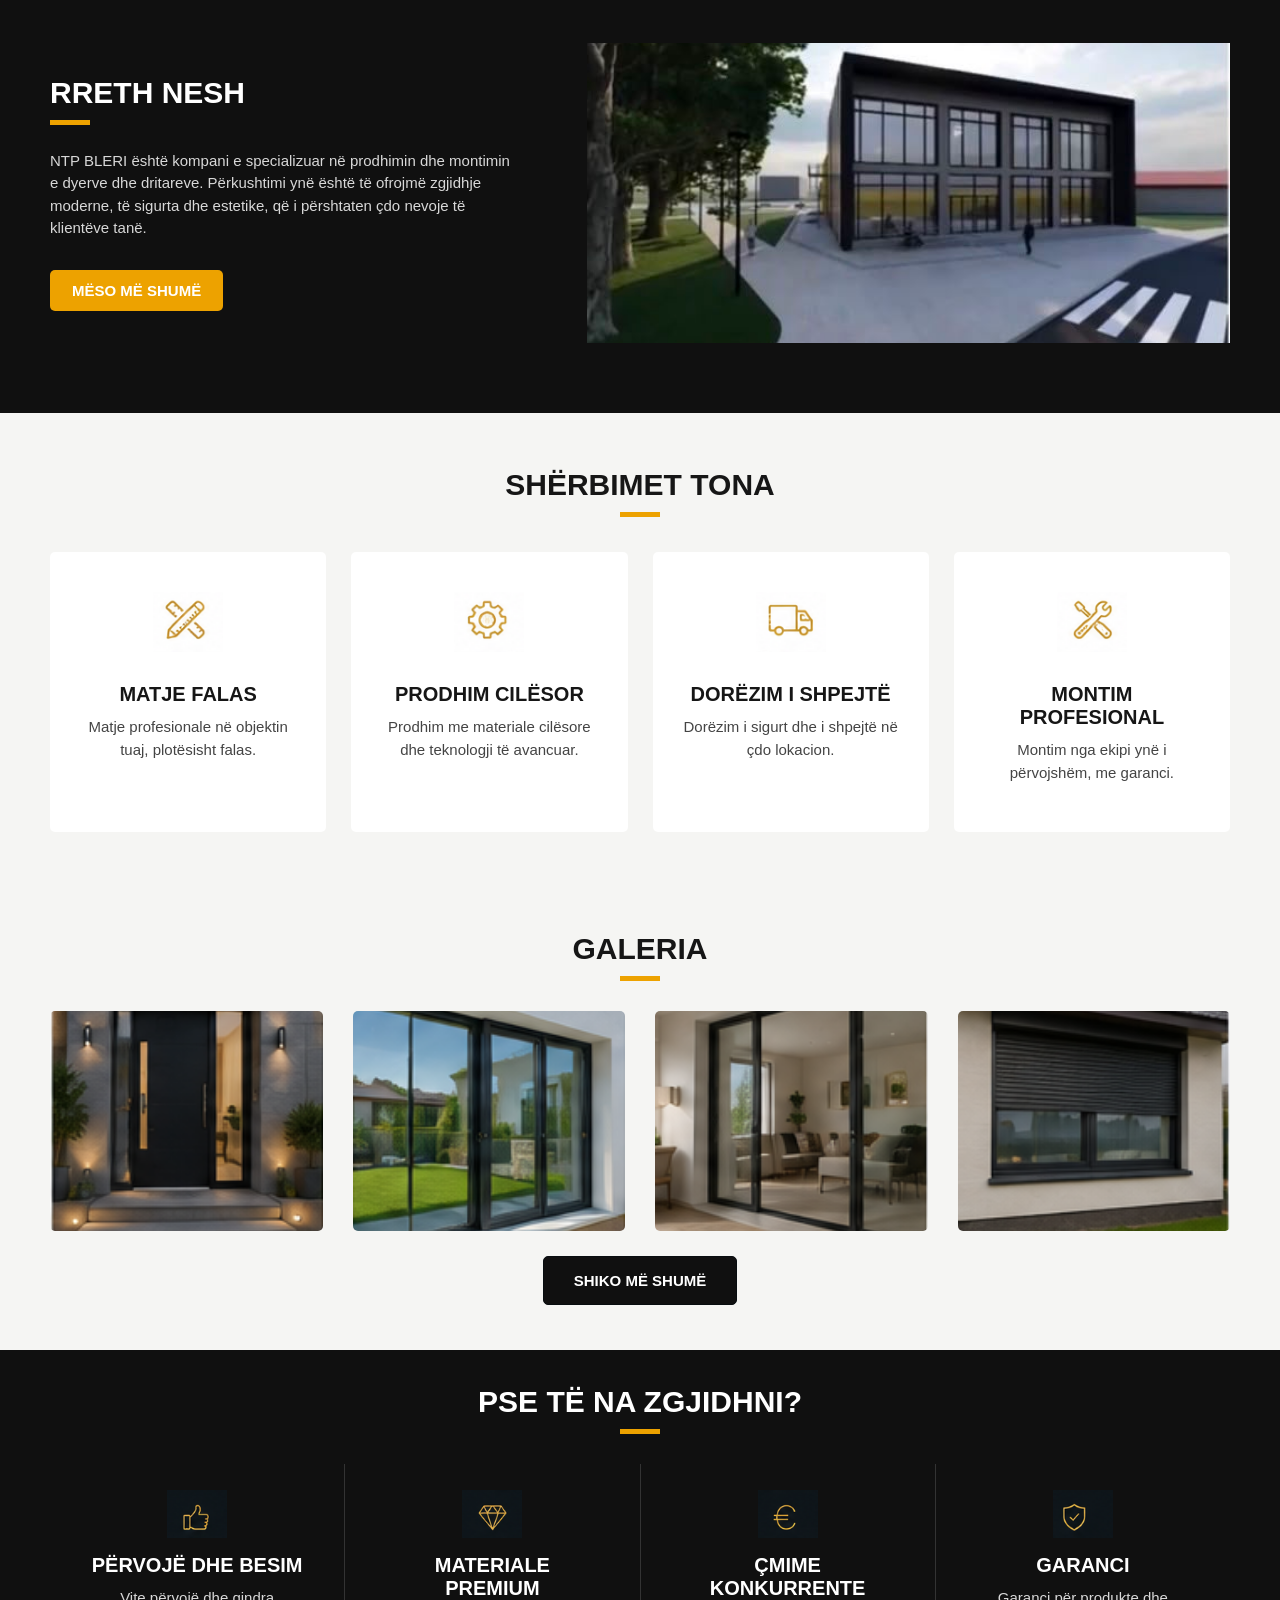
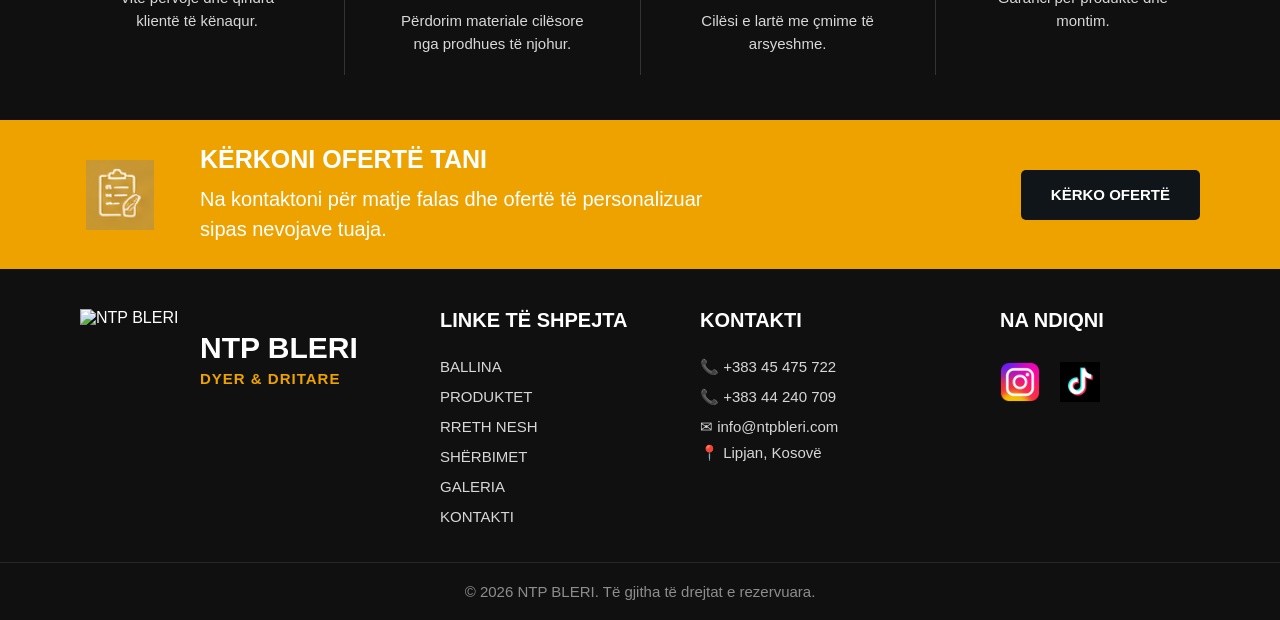
==== commit d69d6bba: "Perfundim i produkteve" ====
--- a/index.html
+++ b/index.html
@@ -12,8 +12,9 @@
             <header>
 
                 <div class="brand">
-                    <img src="images/logo.png" class="logo" alt="NTP BLERI">
-
+                    <a href="#section-2">
+                        <img src="images/logo.png" class="logo" alt="NTP BLERI">
+                    </a>
                     <div class="brand-text">
                         <h1>NTP BLERI</h1>
                         <h2>DYER & DRITARE</h2>
@@ -134,7 +135,7 @@
                     <p>
                         Dyer të sigurta dhe elegante për çdo shtëpi.
                     </p>
-                    <a href="" class="product-button">SHIKO MË SHUMË</a>
+                    <a href="dyer-hyrese.html" class="product-button">SHIKO MË SHUMË</a>
                 </div>
             </div>
 
@@ -148,7 +149,7 @@
                     <p>
                         Izolim i shkëlqyer termik dhe akustik.
                     </p>
-                    <a href="" class="product-button">SHIKO MË SHUMË</a>
+                    <a href="dritare-pvc.html" class="product-button">SHIKO MË SHUMË</a>
                 </div>
             </div>
 
@@ -162,7 +163,7 @@
                     <p>
                         Hapësirë, dritë dhe dizajn modern.
                     </p>
-                    <a href="" class="product-button">SHIKO MË SHUMË</a>
+                    <a href="dyer-rreshqitese.html" class="product-button">SHIKO MË SHUMË</a>
                 </div>
             </div>
 
@@ -176,7 +177,7 @@
                     <p>
                         Zgjidhje praktike për siguri dhe privatësi.
                     </p>
-                    <a href="" class="product-button">SHIKO MË SHUMË</a>
+                    <a href="rolo-grila.html" class="product-button">SHIKO MË SHUMË</a>
                 </div>
             </div>
         </div>
@@ -367,7 +368,7 @@
             </p>
         </div>
 
-        <a href="#kontakti" class="offer-button">KËRKO OFERTË</a>
+        <a href="oferte.html" class="offer-button">KËRKO OFERTË</a>
     </section>
 
 
@@ -395,23 +396,20 @@
 
             <div class="footer-column">
                 <h3>KONTAKTI</h3>
-                <p>📞 +383 45 475 722</p>
-                <p>📞 +383 44 240 709</p>
-                <p>✉  info@ntpbleri.com</p>
+                <a href="tel:+383 45 475 722">📞 +383 45 475 722</a>
+                <a href="tel:+383 44 240 709">📞 +383 44 240 709</a>
+                <a href="mailto:info@ntpbleri.com">✉  info@ntpbleri.com</a>
                 <p>📍 Lipjan, Kosovë</p>
             </div>
 
             <div class="footer-column">
                 <h3>NA NDIQNI</h3>
                 <div class="social-icon">
-                    <a href="#" aria-label="Facebook">
-                        <img src="images/facebook_icon.png" alt="Facebook">
+                    <a href="https://www.instagram.com/ntpbleri?stkn=cW5sejU4azNnOTBm" target="_blank" aria-label="Instagram">
+                        <img src="images/instagram.png" alt="Instagram">
                     </a>
-                    <a href="#" aria-label="Instagram">
-                        <img src="images/instagram_icon.png" alt="Insragram">
-                    </a>
-                    <a href="#" aria-label="TikTok">
-                        <img src="images/tiktok_icon.png" alt="TikTok">
+                    <a href="https://www.tiktok.com/@bleriplast0" target="_blank"  aria-label="TikTok">
+                        <img src="images/tiktok.webp" alt="TikTok">
                     </a>
                 </div>
 
--- a/style.css
+++ b/style.css
@@ -803,7 +803,7 @@
 .footer-column a{
     color: #d7d7d7;
     text-decoration: none;
-    font-size: 20px;
+    font-size: 15px;
     line-height: 2;
     transition: 0.3s;
 }
@@ -815,7 +815,7 @@
 .footer-column p{
     margin: 0 0 20px 0;
     color: #d7d7d7;
-    font-size: 20px;
+    font-size: 15px;
     line-height: 1.5;
 }
 
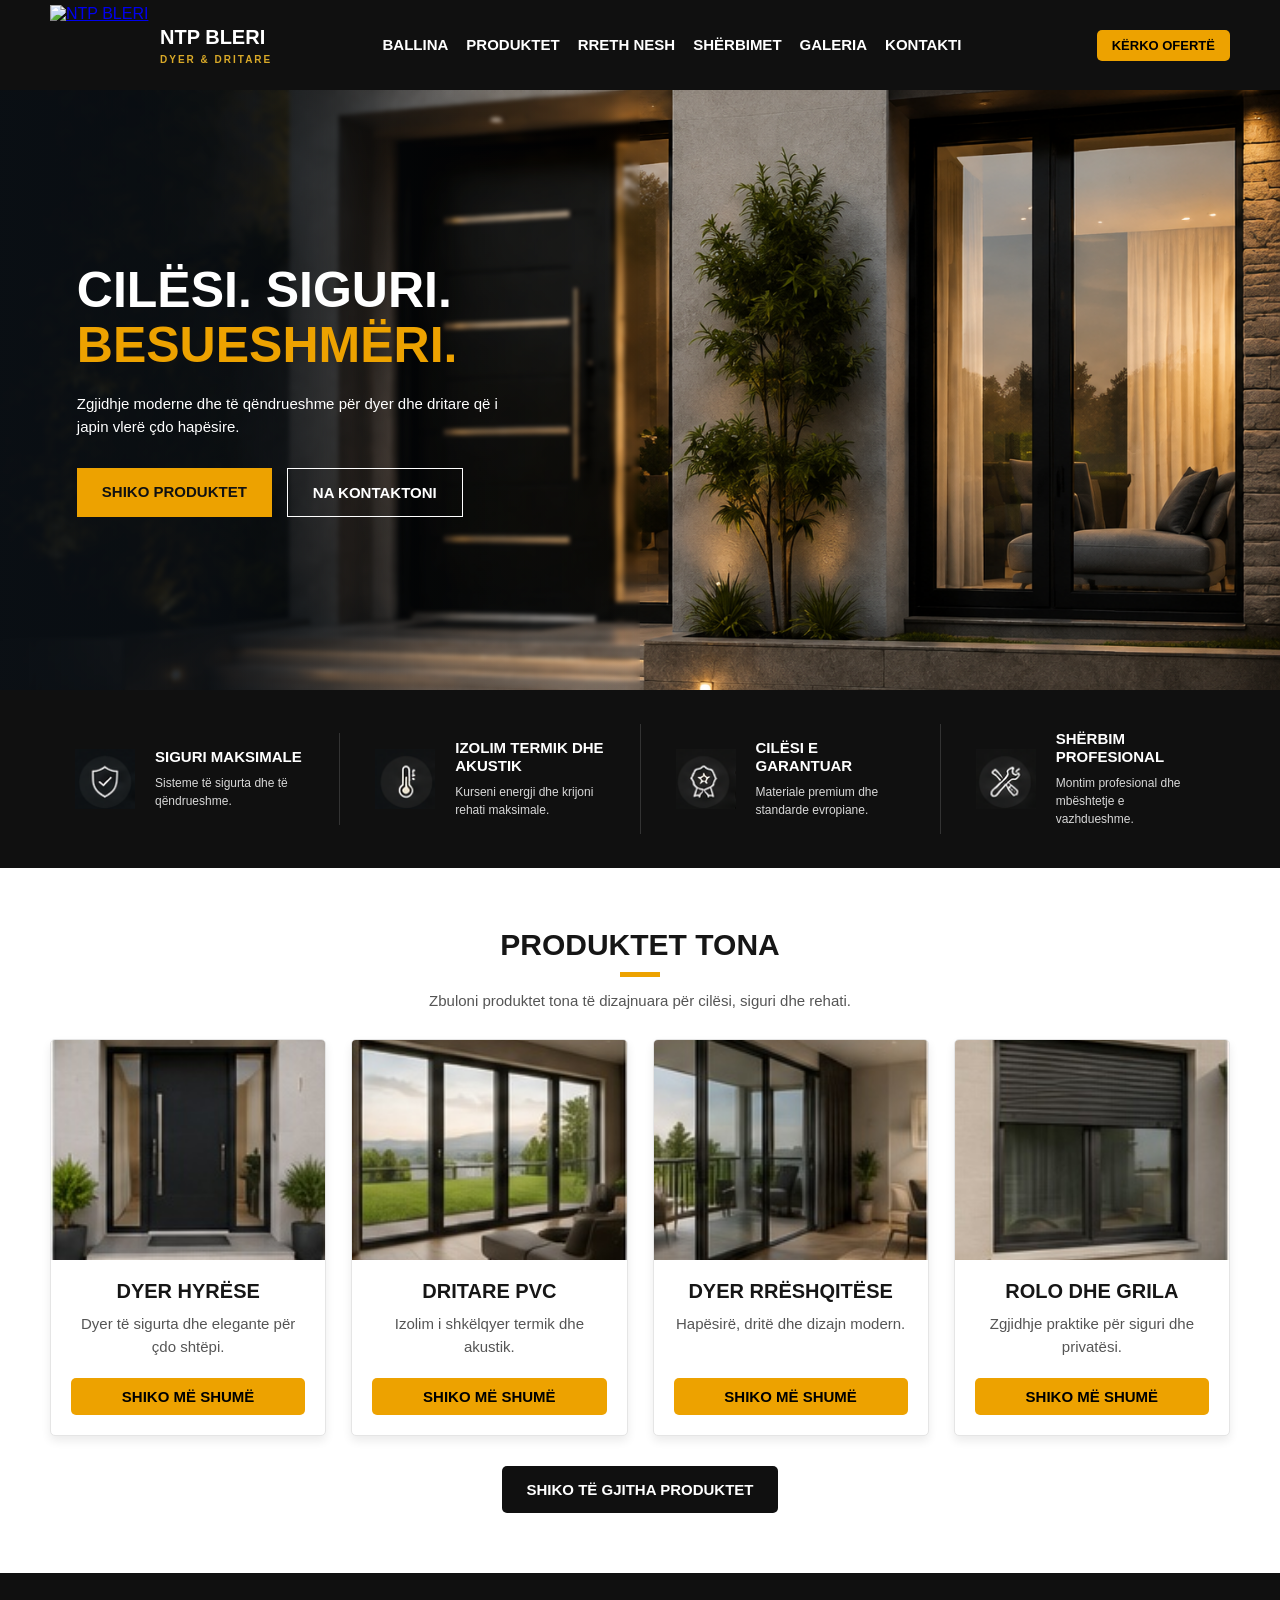
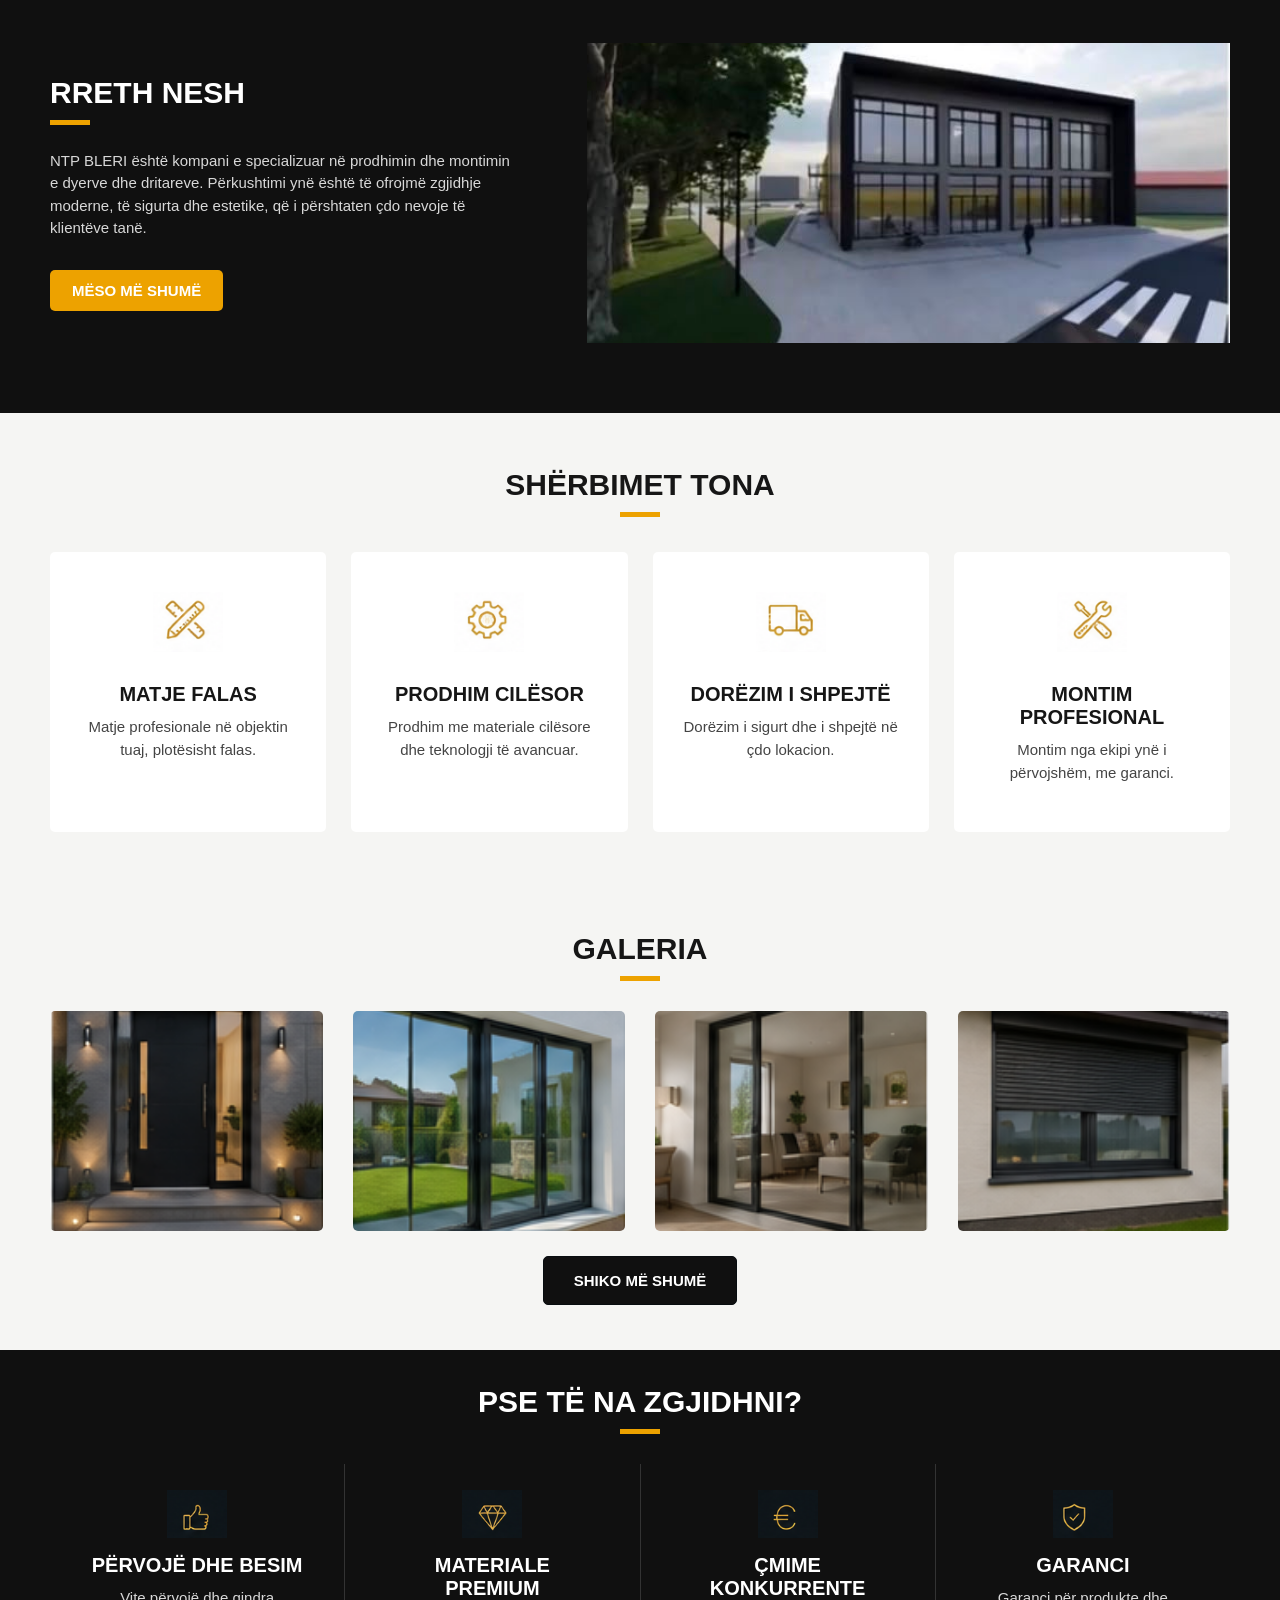
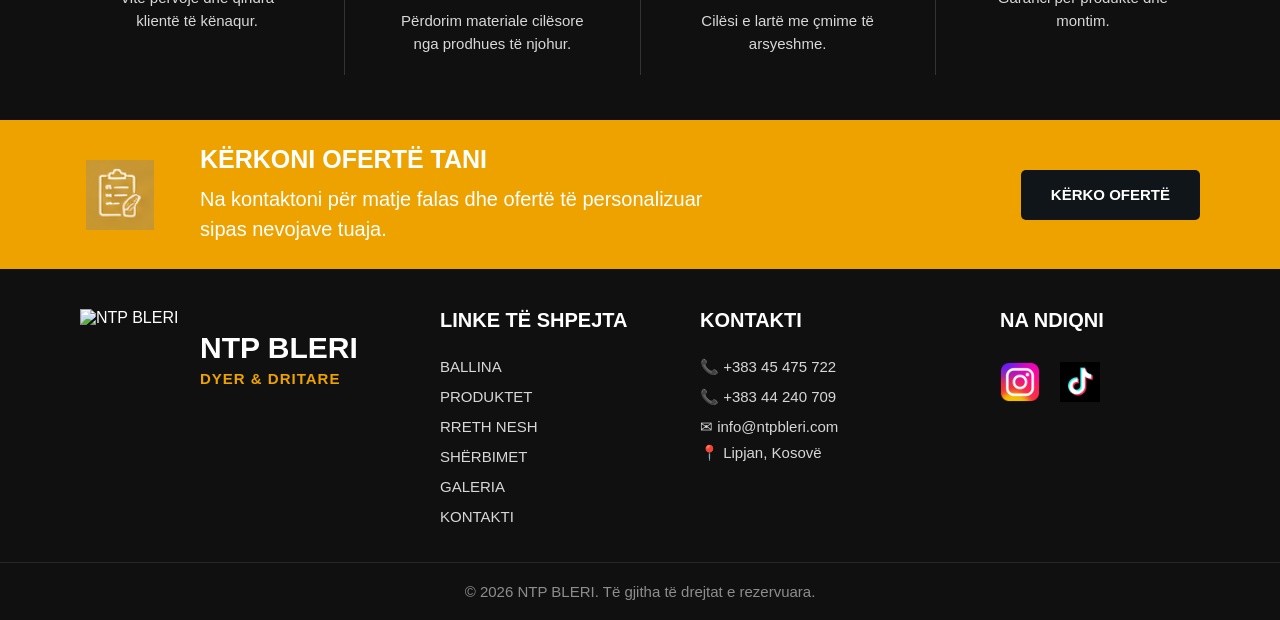
==== commit e0a3155a: "Permisime" ====
--- a/index.html
+++ b/index.html
@@ -115,7 +115,7 @@
 
 
     <section id="section-4">
-        <div class="products-tittle">
+        <div class="products-title">
             <h2>PRODUKTET TONA</h2>
             <div class="products-line"></div>
             <p>
@@ -396,8 +396,8 @@
 
             <div class="footer-column">
                 <h3>KONTAKTI</h3>
-                <a href="tel:+383 45 475 722">📞 +383 45 475 722</a>
-                <a href="tel:+383 44 240 709">📞 +383 44 240 709</a>
+                <a href="tel:+38345475722">📞 +383 45 475 722</a>
+                <a href="tel:+38344240709">📞 +383 44 240 709</a>
                 <a href="mailto:info@ntpbleri.com">✉  info@ntpbleri.com</a>
                 <p>📍 Lipjan, Kosovë</p>
             </div>
--- a/style.css
+++ b/style.css
@@ -1,3 +1,7 @@
+html{
+    scroll-padding-top: 110px;
+}
+
 *{
     margin: 0;
     padding: 0;
@@ -12,7 +16,8 @@
 
 #section-1{
     width: 100%;
-    height: 90px;
+    min-height: 90px;
+    height: auto;
     background-color: rgb(16, 16, 16); 
     position: fixed;
     top: 0;
@@ -30,8 +35,8 @@
     max-width: 1500px;
     margin: 0 auto;
     padding: 0 50px;
-    display: flex;
-    justify-content: space-between;
+    display: grid;
+    grid-template-columns: auto 1fr auto;
     align-items: center;
 }
 
@@ -69,8 +74,9 @@
 nav ul{
     display: flex;
     align-items:center;
+    justify-content: center;
     list-style:none;
-    gap: 30px;
+    gap: 18px;
 }
 
 nav ul li a{
@@ -78,6 +84,7 @@
     text-decoration: none;
     font-size: 15px;
     font-weight: 600;
+    white-space: nowrap;
 }
 
 nav ul li a:hover{
@@ -90,11 +97,12 @@
     text-decoration: none;
     color: black;
     border: none;
-    padding: 13px 20px;
+    padding: 8px 15px;
     font-size: 13px;
     font-weight: bold;
-    cursor: pointer;
     border-radius: 5px;
+    white-space: nowrap;
+    margin-left: 25px;
 }
 
 .buton:hover{
@@ -104,7 +112,7 @@
 #section-2{
     position: relative;
     width: 100%;
-    height: 600px;
+    height: clamp(500px, 75vh, 600px);
     overflow: hidden;
     margin-top: 90px;
 }
@@ -136,12 +144,12 @@
     flex-direction: column;
     justify-content: center;
     z-index: 2;
-    width: 500px;
+    width: min(500px, 88%);
 }
 
 .text h1{
     color: white;
-    font-size: 50px;
+    font-size: clamp(30px, 4vw, 50px);
     line-height: 1.1;
     margin-bottom: 20px;
 }
@@ -152,7 +160,7 @@
 
 .description{
     color: white;
-    font-size: 15px;
+    font-size: clamp(14px, 1.3vw, 15px);
     line-height: 1.5;
     max-width: 450px;
     margin-bottom: 30px;
@@ -255,12 +263,12 @@
     scroll-margin-top: 90px;
 }
 
-.products-tittle{
+.products-title{
     text-align: center;
     margin-bottom: 30px;
 }
 
-.products-tittle h2{
+.products-title h2{
     color: #161616;
     font-size: 30px;
     font-weight: 700;
@@ -274,7 +282,7 @@
     margin: 0 auto 15px auto;
 }
 
-.products-tittle p{
+.products-title p{
     color: #555;
     font-size: 15px;
     margin: 0;
@@ -855,3 +863,203 @@
     border-top: 1px solid rgba(255,255,255,0.1);
 }
 
+@media (min-width: 769px) and (max-width: 1024px){
+    header{
+        padding: 15px 30px;
+        display: flex;
+        flex-wrap: wrap;
+        height: auto;
+        gap: 15px;
+    }
+
+    nav{
+        width: 100%;
+    }
+
+    nav ul{
+        flex-wrap: wrap;
+        justify-content: center;
+        gap: 8px 12px;
+    }
+
+    .buton{
+        margin: 0 auto;
+    }
+
+    #section-2{
+        margin-top: 190px;
+        height: 550px;
+    }
+
+    .features{
+        flex-wrap: wrap;
+    }
+
+    .feature{
+        flex: 0 0 50%;
+        border-right: none;
+    }
+
+    .products{
+        flex-wrap: wrap;
+    }
+
+    .product{
+        flex: 0 0 calc(50% - 13px);
+    }
+
+    .about{
+        gap: 40px;
+    }
+
+    .about-text{
+        width: 45%;
+    }
+
+    .about-image{
+        width: 55%;
+    }
+
+    .services{
+        flex-wrap: wrap;
+    }
+
+    .service{
+        flex: 0 0 calc(50% - 13px);
+    }
+
+    .gallery{
+        flex-wrap: wrap;
+    }
+
+    .gallery-image{
+        flex: 0 0 calc(50% - 15px);
+    }
+
+    .why-us{
+        flex-wrap: wrap;
+    }
+
+    .why-item{
+        flex: 0 0 50%;
+        border-right: none;
+    }
+
+    .offer-section{
+        padding: 25px 40px;
+        gap: 25px;
+    }
+
+    .offer-text h2{
+        font-size: 22px;
+    }
+
+    .offer-text p{
+        font-size: 16px;
+    }
+
+    .footer-container{
+        grid-template-columns: repeat(2, 1fr);
+        gap: 40px;
+        padding: 0 40px 30px;
+    }
+}
+
+@media (max-width:768px){
+    header{
+        padding: 15px 20px;
+        display: flex;
+        flex-wrap: wrap;
+        height: auto;
+        gap: 15px;
+    }
+
+    .brand{
+        width: 100%;
+        justify-content: center;
+    }
+
+    nav{
+        width: 100%;
+    }
+
+    .buton{
+        margin: 0 auto;
+    }
+
+    .buttons{
+        flex-direction: column;
+        width: min(100%, 350px);
+    }
+
+    .button-1, .button-2{
+        width: 100%;
+        text-align: center;
+    }
+
+    nav ul{
+        flex-wrap: wrap;
+        justify-content: center;
+        gap: 8px 12px;
+    }
+
+    #section-2{
+        width: 100%;
+        height: clamp(500px, 75vh, 600px);
+        overflow: hidden;
+        margin-top: 220px;
+    }
+
+    .text{
+        left: 5%;
+        width: 90%;
+        max-width: 500px;
+    }
+
+    .feature, .why-item{
+        border-right: none;
+    }
+
+    .features, .products, .services, .gallery, .why-us{
+        flex-direction: column;
+    }
+
+    .feature, .product, .service, .gallery-image, .why-item{
+        width: 100%;
+        flex: none;
+    }
+
+    .about{
+        flex-direction: column;
+    }
+
+    .about-text, .about-image{
+        width: 100%;
+    }
+
+    .offer-section{
+        flex-direction: column;
+        text-align: center;
+    }
+
+    .offer-text p{
+        font-size: 15px;
+    }
+
+    .offer-text p br{
+        display: none;
+    }
+
+    .footer-container{
+        grid-template-columns: 1fr;
+        text-align: center;
+    }
+
+    .footer-column{
+        align-items: center;
+    }
+
+    .social-icon{
+        justify-content: center;
+    }
+}
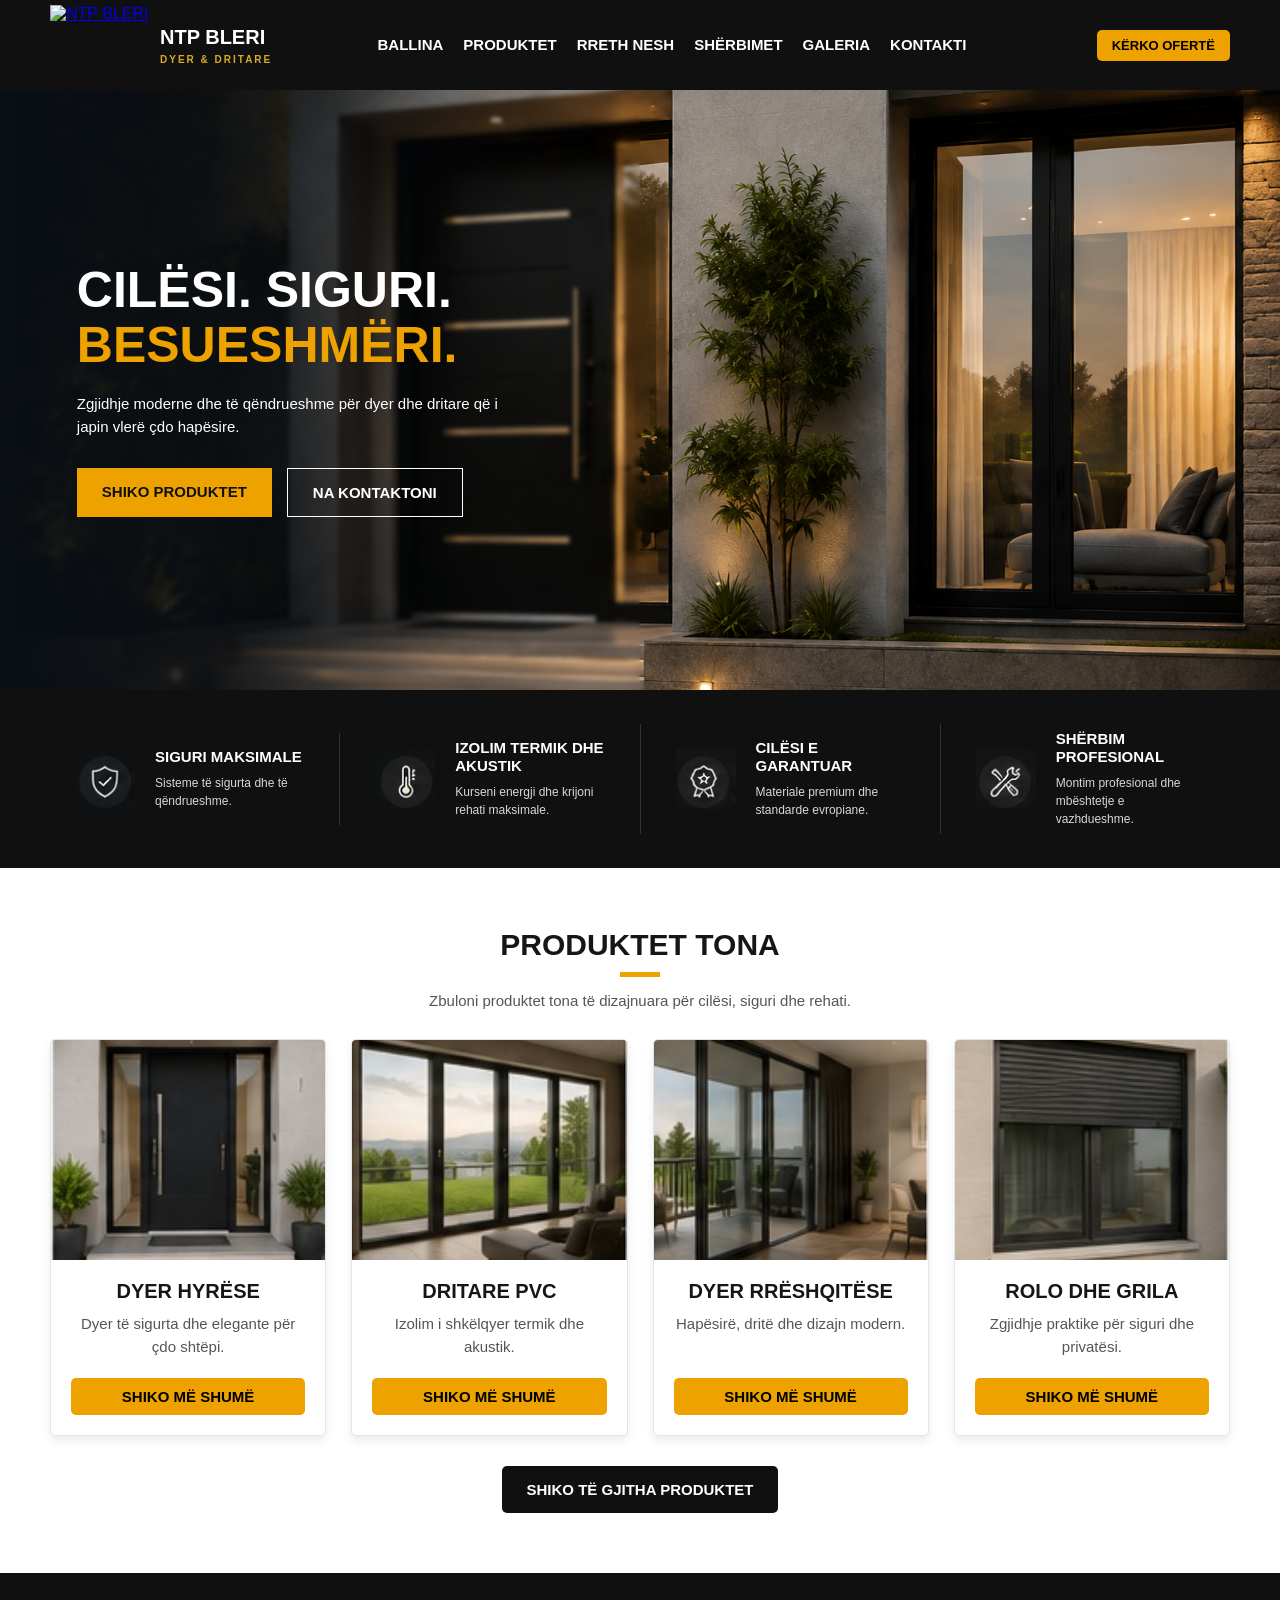
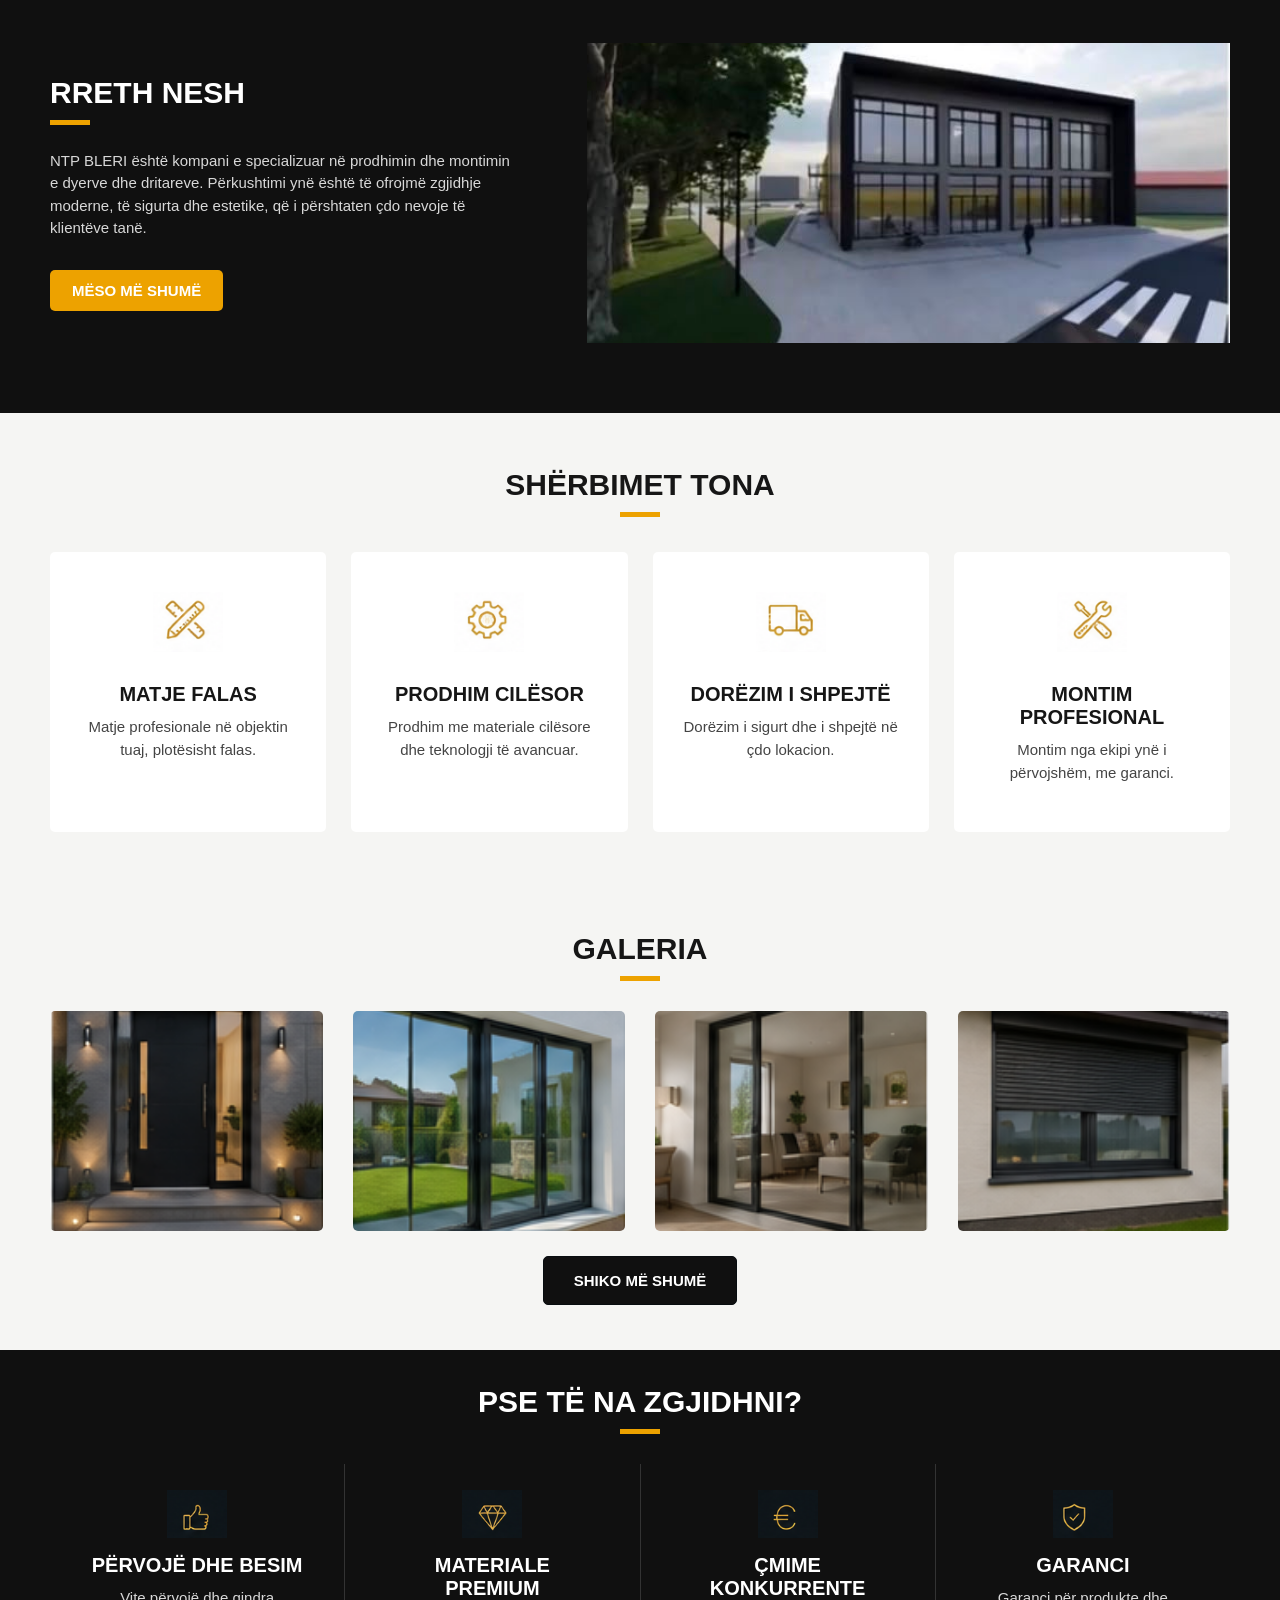
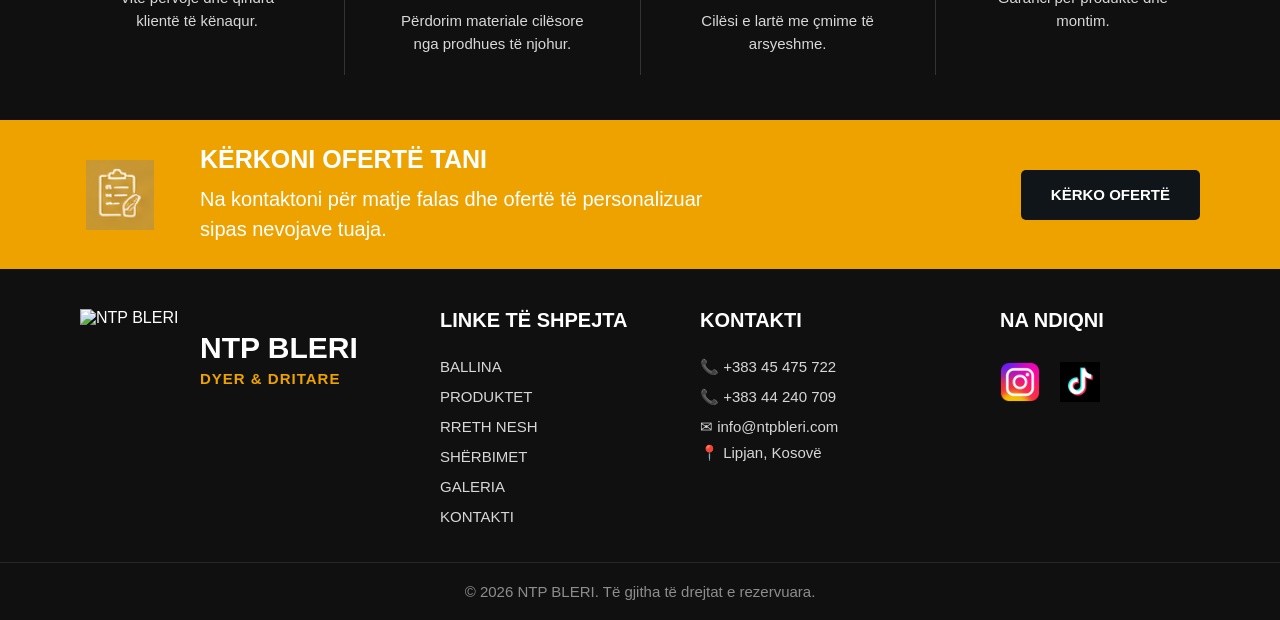
==== commit 7bc22e12: "Finalizimi i projektit" ====
--- a/index.html
+++ b/index.html
@@ -3,6 +3,7 @@
 <head>
     <meta charset="UTF-8">
     <link rel="stylesheet" href="style.css">
+    <link rel="stylesheet" href="responsive.css">
     <meta name="viewport" content="width=device-width, initial-scale=1.0">
     <title>NTP BLERI</title>
 </head>
--- a/style.css
+++ b/style.css
@@ -76,7 +76,7 @@
     align-items:center;
     justify-content: center;
     list-style:none;
-    gap: 18px;
+    gap: 20px;
 }
 
 nav ul li a{
@@ -864,6 +864,14 @@
 }
 
 @media (min-width: 769px) and (max-width: 1024px){
+    html{
+        scroll-padding-top: 200px;
+    }
+
+    #section-1{
+        position: sticky;
+    }
+
     header{
         padding: 15px 30px;
         display: flex;
@@ -887,7 +895,7 @@
     }
 
     #section-2{
-        margin-top: 190px;
+        margin-top: 0;
         height: 550px;
     }
 
@@ -966,12 +974,20 @@
 }
 
 @media (max-width:768px){
+    html{
+        scroll-padding-top: 220px;
+    }
+
+    #section-1{
+        position: sticky;
+    }
+
     header{
-        padding: 15px 20px;
+        padding: 12px 20px;
         display: flex;
         flex-wrap: wrap;
         height: auto;
-        gap: 15px;
+        gap: 12px;
     }
 
     .brand{
@@ -1007,7 +1023,16 @@
         width: 100%;
         height: clamp(500px, 75vh, 600px);
         overflow: hidden;
-        margin-top: 220px;
+        margin-top: 0;
+    }
+
+    #section-3{
+        padding: 20px;
+    }
+
+    #section-4, #section-5, #section-6, #section-7, #section-8{
+        padding-left: 20px;
+        padding-right: 20px;
     }
 
     .text{
@@ -1040,6 +1065,8 @@
     .offer-section{
         flex-direction: column;
         text-align: center;
+        padding: 30px 20px;
+        gap: 20px;
     }
 
     .offer-text p{
@@ -1053,6 +1080,12 @@
     .footer-container{
         grid-template-columns: 1fr;
         text-align: center;
+        gap: 30px;
+        padding: 0 20px 30px;
+    }
+
+    .footer-logo{
+        justify-content: center;
     }
 
     .footer-column{
@@ -1062,4 +1095,10 @@
     .social-icon{
         justify-content: center;
     }
-}
+
+    .all-products{
+        max-width: 100%;
+        padding: 12px 15px;
+        text-align: center;
+    }
+}
--- a/responsive.css
+++ b/responsive.css
@@ -0,0 +1,298 @@
+html{
+    scroll-padding-top: clamp(150px, 32vh, 220px);
+}
+
+img{
+    max-width: 100%;
+}
+
+@media (max-width: 1024px){
+    #section-1{
+        position: sticky;
+        top: 0;
+        height: auto;
+        min-height: 0;
+    }
+
+    .header{
+        height: auto;
+    }
+
+    header{
+        position: sticky;
+        top: 0;
+        z-index: 1000;
+        width: 100%;
+        height: auto;
+        min-height: 90px;
+        padding: 12px clamp(16px, 4vw, 30px);
+        display: flex;
+        flex-wrap: wrap;
+        align-items: center;
+        justify-content: space-between;
+        gap: 12px;
+    }
+
+    #section-1 header{
+        position: static;
+    }
+
+    .brand{
+        order: 0;
+        min-width: 0;
+    }
+
+    .logo{
+        width: clamp(72px, 12vw, 100px);
+        height: auto;
+        max-height: 80px;
+        object-fit: contain;
+    }
+
+    .brand-text h1{
+        font-size: clamp(17px, 2.5vw, 20px);
+    }
+
+    .brand-text h2{
+        letter-spacing: clamp(1px, 0.3vw, 2px);
+    }
+
+    nav{
+        order: 2;
+        width: 100%;
+        flex: 1 0 100%;
+        min-width: 0;
+    }
+
+    nav ul{
+        flex-wrap: wrap;
+        justify-content: center;
+        gap: 8px clamp(8px, 1.5vw, 15px);
+    }
+
+    nav ul li a{
+        font-size: clamp(12px, 1.5vw, 15px);
+        white-space: nowrap;
+    }
+
+    .buton,
+    .button{
+        order: 1;
+        margin: 0;
+        padding: 8px 12px;
+        font-size: 13px;
+        white-space: nowrap;
+    }
+
+    section.gallery{
+        height: auto;
+        min-height: clamp(300px, 45vh, 400px);
+        margin-top: 0;
+        padding: 40px 0;
+    }
+
+    section.about{
+        padding: clamp(60px, 10vh, 100px) clamp(20px, 5vw, 50px) 60px;
+    }
+
+    section.offer{
+        margin-top: 0;
+        padding: clamp(50px, 8vh, 80px) clamp(20px, 5vw, 50px) 60px;
+    }
+
+    section.product{
+        padding: clamp(60px, 8vh, 100px) clamp(20px, 5vw, 50px) 70px;
+    }
+
+    .product-detail{
+        min-height: 0;
+        padding: clamp(32px, 6vw, 60px) clamp(20px, 5vw, 50px) 50px;
+    }
+
+    .product-detail-image,
+    .product-detail-text{
+        min-width: 0;
+    }
+
+    .product-detail-image img{
+        width: 100%;
+        height: clamp(240px, 55vw, 450px);
+    }
+}
+
+@media (max-width: 768px){
+    header{
+        padding: 12px clamp(14px, 5vw, 22px);
+        gap: 10px;
+    }
+
+    .brand{
+        flex: 0 0 100%;
+        justify-content: center;
+    }
+
+    nav{
+        order: 1;
+    }
+
+    nav ul{
+        column-gap: clamp(8px, 3vw, 14px);
+        row-gap: 8px;
+    }
+
+    .buton,
+    .button{
+        order: 2;
+        margin: 0 auto;
+    }
+
+    #section-2{
+        height: clamp(440px, 72vh, 600px);
+        height: clamp(440px, 72svh, 600px);
+    }
+
+    .blur-section{
+        width: 100%;
+        background: linear-gradient(to right, rgba(10, 15, 20, 0.96), rgba(10, 15, 20, 0.82));
+    }
+
+    .text{
+        left: clamp(16px, 5vw, 32px);
+        width: calc(100% - clamp(32px, 10vw, 64px));
+        max-width: none;
+    }
+
+    .text h1{
+        font-size: clamp(30px, 8vw, 44px);
+    }
+
+    .description{
+        font-size: clamp(14px, 4vw, 16px);
+    }
+
+    .button-1,
+    .button-2{
+        min-height: 48px;
+        align-items: center;
+        justify-content: center;
+    }
+
+    .feature{
+        padding: 15px clamp(10px, 4vw, 25px);
+        gap: clamp(12px, 4vw, 20px);
+    }
+
+    .feature-text h3{
+        font-size: clamp(13px, 4vw, 15px);
+    }
+
+    #section-4,
+    #section-5,
+    #section-6,
+    #section-7,
+    #section-8,
+    .products-section,
+    .gallery-section{
+        padding-left: clamp(16px, 5vw, 30px);
+        padding-right: clamp(16px, 5vw, 30px);
+    }
+
+    .products-title h2,
+    .services-title h2,
+    .gallery-title h2,
+    .why-title h2{
+        font-size: clamp(25px, 7vw, 30px);
+    }
+
+    section.gallery{
+        min-height: clamp(280px, 48vh, 360px);
+        padding: 30px 0;
+    }
+
+    .gallery-content{
+        padding: 0 clamp(16px, 5vw, 24px);
+    }
+
+    .gallery-grid{
+        grid-template-columns: minmax(0, 1fr);
+    }
+
+    .gallery-item{
+        height: clamp(220px, 70vw, 300px);
+    }
+
+    section.about{
+        padding: 55px clamp(16px, 5vw, 24px) 45px;
+    }
+
+    section.offer{
+        padding: 50px clamp(16px, 5vw, 24px);
+    }
+
+    section.product{
+        padding: 55px clamp(16px, 5vw, 24px) 60px;
+    }
+
+    .products-heading-right{
+        min-width: 0;
+    }
+
+    .product-detail{
+        padding: 32px clamp(16px, 5vw, 24px) 45px;
+    }
+
+    .product-detail-image img{
+        height: clamp(220px, 72vw, 350px);
+    }
+
+    .product-detail-text h1{
+        font-size: clamp(27px, 8vw, 34px);
+        overflow-wrap: anywhere;
+    }
+
+    .product-intro{
+        font-size: clamp(16px, 4.5vw, 18px);
+    }
+
+    .footer-container{
+        padding-left: clamp(16px, 5vw, 30px);
+        padding-right: clamp(16px, 5vw, 30px);
+    }
+
+    .footer-logo{
+        flex-wrap: wrap;
+        gap: 10px;
+    }
+
+    .footer-text h2{
+        font-size: clamp(24px, 7vw, 30px);
+    }
+}
+
+@media (max-width: 360px){
+    .logo{
+        width: 68px;
+    }
+
+    .brand{
+        gap: 6px;
+    }
+
+    .brand-text h1{
+        font-size: 16px;
+    }
+
+    .brand-text h2{
+        font-size: 9px;
+    }
+
+    nav ul li a{
+        font-size: 11px;
+    }
+
+    .buton,
+    .button{
+        max-width: 100%;
+        font-size: 12px;
+    }
+}
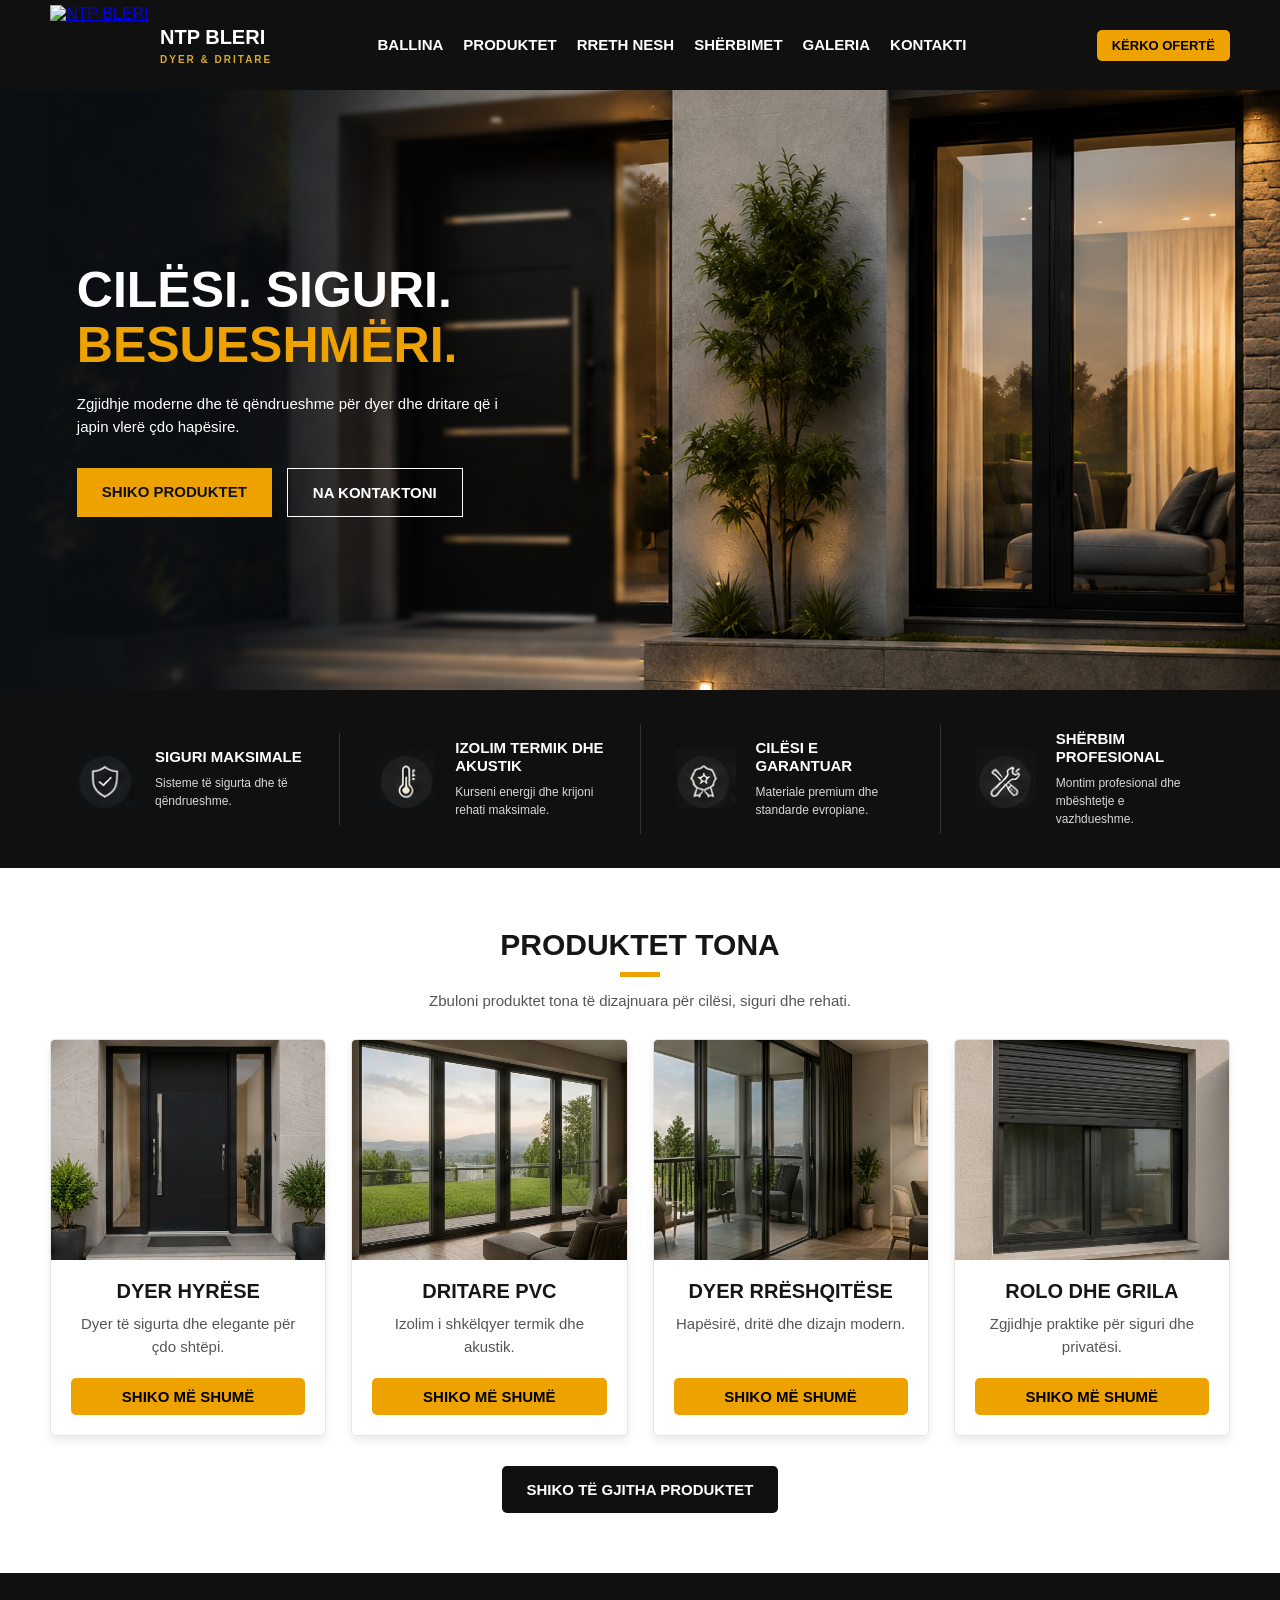
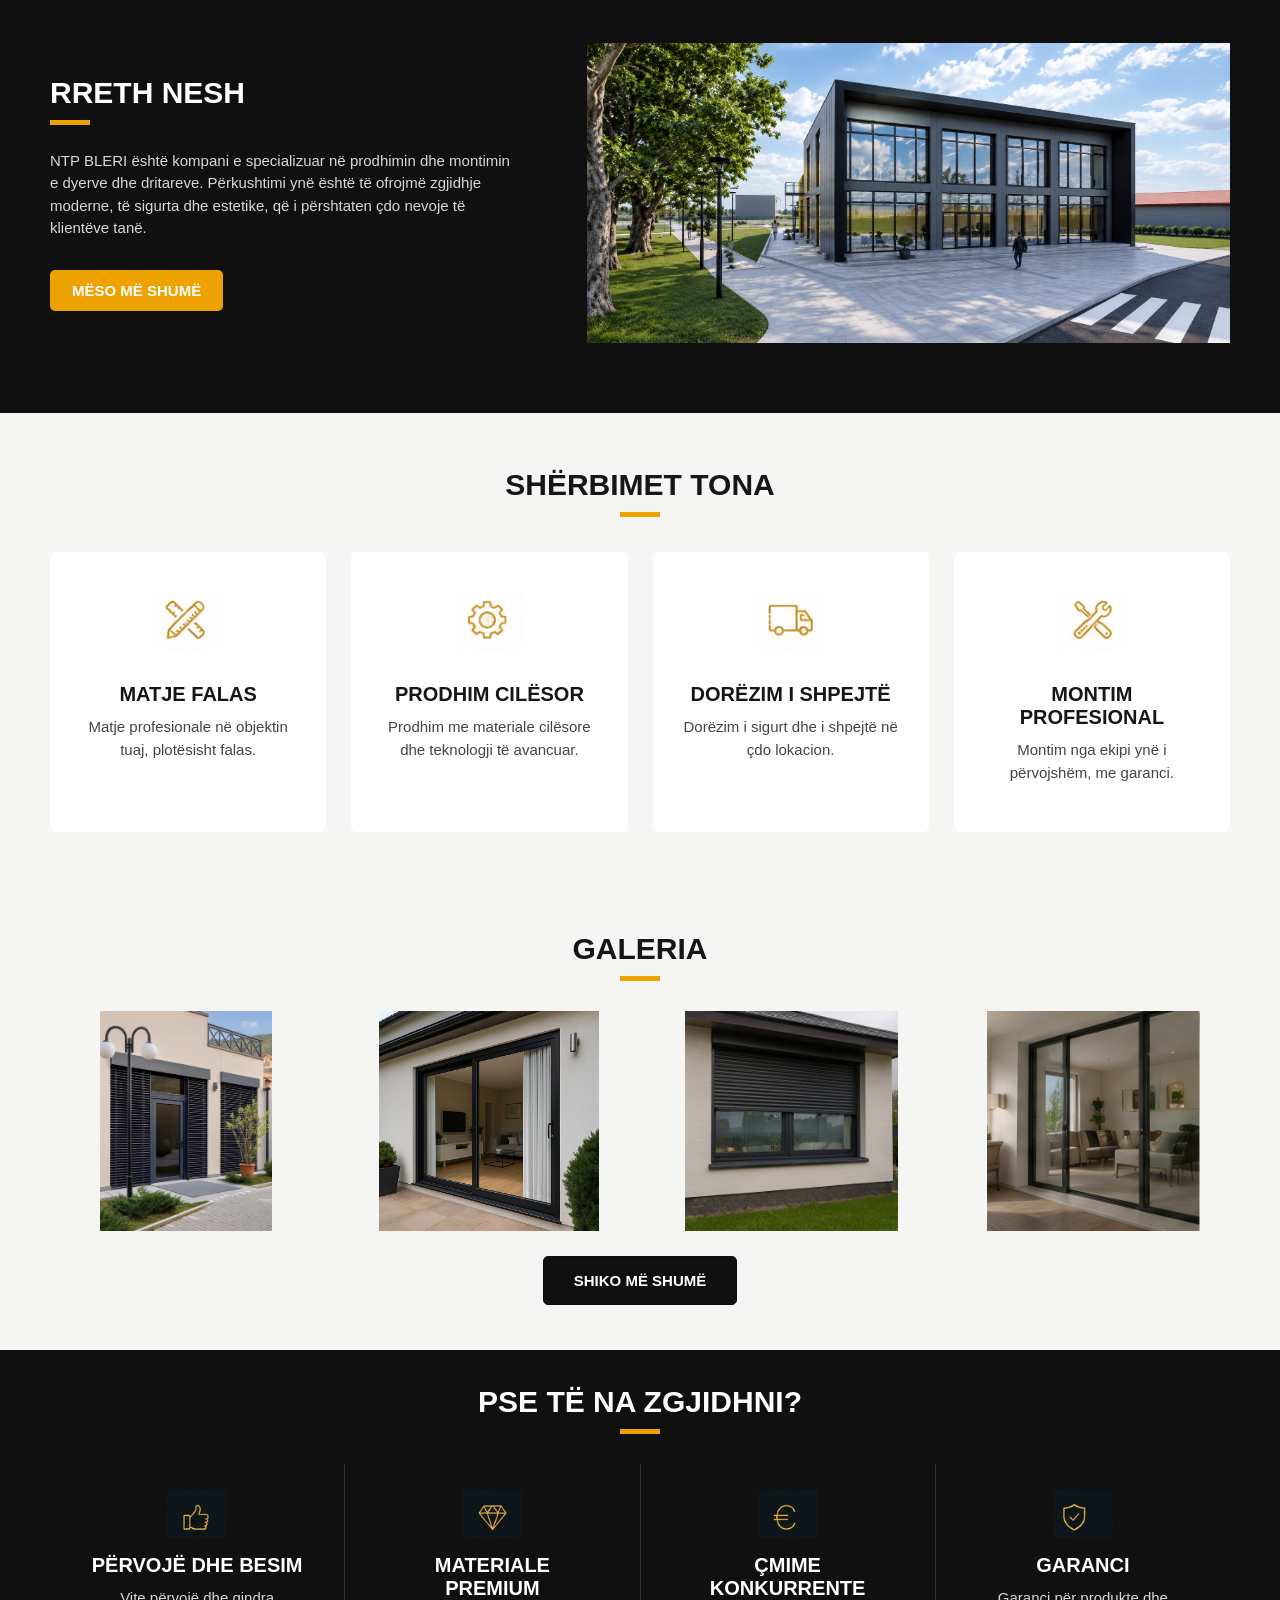
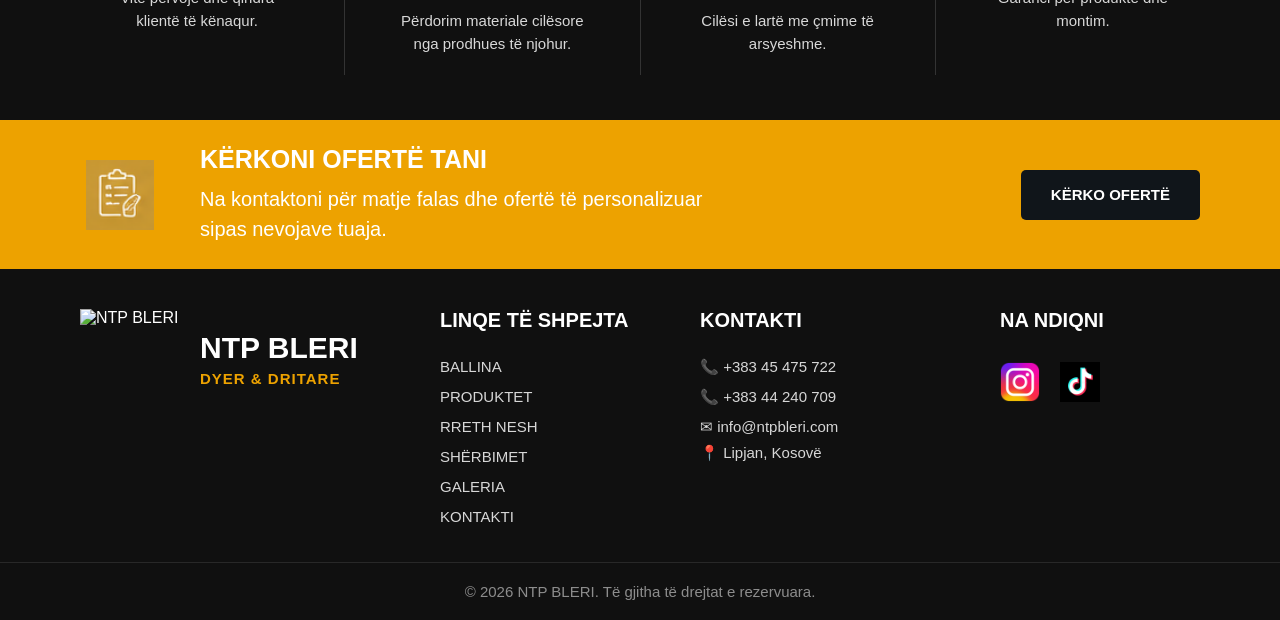
==== commit b81c9eea: "Finalizimi projektit" ====
--- a/index.html
+++ b/index.html
@@ -5,7 +5,7 @@
     <link rel="stylesheet" href="style.css">
     <link rel="stylesheet" href="responsive.css">
     <meta name="viewport" content="width=device-width, initial-scale=1.0">
-    <title>NTP BLERI</title>
+    <title>Ballina | NTP Bleri</title>
 </head>
 <body>
     <section id="section-1">
@@ -41,7 +41,7 @@
     </section>
 
     <section id ="section-2">
-        <img src="images/background.png" class="background">
+        <img src="images/background.png" class="background" alt="Shtëpi moderne me derë hyrëse dhe dritare të zeza">
 
         <div class="blur-section"></div>
 
@@ -128,7 +128,7 @@
         <div class="products">
             <div class="product">
                 <div class="product-image">
-                    <img src="images/dyer-hyrese.jpeg" alt="DYER HYRËSE">
+                    <img src="images/DyerHyrese.jpg" alt="DYER HYRËSE">
                 </div>
 
                 <div class="product-text">
@@ -142,7 +142,7 @@
 
             <div class="product">
                 <div class="product-image">
-                    <img src="images/dritare-pvc.jpeg" alt="DRITARE PVC">
+                    <img src="images/DritarePVC.jpg" alt="DRITARE PVC">
                 </div>
 
                 <div class="product-text">
@@ -156,7 +156,7 @@
 
              <div class="product">
                 <div class="product-image">
-                    <img src="images/dyer-rreshqitese.jpeg" alt="DYER RRËSHQITËSE">
+                    <img src="images/DyerRreshqtese.jpg" alt="DYER RRËSHQITËSE">
                 </div>
 
                 <div class="product-text">
@@ -170,7 +170,7 @@
 
              <div class="product">
                 <div class="product-image">
-                    <img src="images/rolo-grila.jpeg" alt="ROLO DHE GRILA">
+                    <img src="images/RolodheGrila.jpg" alt="ROLO DHE GRILA">
                 </div>
 
                 <div class="product-text">
@@ -204,7 +204,7 @@
             </div>
 
             <div class="about-image">
-                <img src="images/rreth nesh.jpeg" alt="NTP BLERI">
+                <img src="images/g17.PNG" alt="Shtëpi me dritare PVC të bardha dhe roleta të jashtme">
             </div>
 
         </div>
@@ -278,19 +278,19 @@
 
         <div class="gallery">
             <div class="gallery-image">
-                <img src="images/galeria-1.png" alt="Galeria">
+                <img src="images/g15.PNG" alt="Derë hyrëse moderne e zezë me ndriçim dekorativ">
             </div>
         
             <div class="gallery-image">
-                <img src="images/galeria-2.png" alt="Galeria">
+                <img src="images/g5.jpg" alt="Dritare të mëdha PVC të zeza me pamje nga oborri">
             </div>
     
             <div class="gallery-image">
-                <img src="images/galeria-3.png" alt="Galeria">
+                <img src="images/g2.jpg" alt="Dyer rrëshqitëse xhami në një ambient të brendshëm">
             </div>
         
             <div class="gallery-image">
-                <img src="images/galeria-4.png" alt="Galeria">
+                <img src="images/g18.jpg" alt="Dritare me roletë të jashtme të mbyllura">
             </div>
         </div>
         <a href="galeria.html" class="gallery-button">SHIKO MË SHUMË</a>
@@ -385,7 +385,7 @@
             </div>
 
             <div class="footer-column">
-                <h3>LINKE TË SHPEJTA</h3>
+                <h3>LINQE TË SHPEJTA</h3>
 
                 <a href="#section-2">BALLINA</a>
                 <a href="#section-4">PRODUKTET</a>
--- a/style.css
+++ b/style.css
@@ -321,8 +321,12 @@
 .product-image img{
     width: 100%;
     height: 100%;
+    object-fit: contain;
+    display: block;
+}
+
+#section-4 .product-image img{
     object-fit: cover;
-    display: block;
 }
 
 .product-text{
@@ -578,7 +582,7 @@
 .gallery-image img{
     width: 100%;
     height: 100%;
-    object-fit: cover;
+    object-fit: contain;
     display: block;
     transition: transform 0.3s ease;
 }
--- a/responsive.css
+++ b/responsive.css
@@ -153,7 +153,8 @@
 
     .blur-section{
         width: 100%;
-        background: linear-gradient(to right, rgba(10, 15, 20, 0.96), rgba(10, 15, 20, 0.82));
+        background: linear-gradient(to right, rgba(10, 15, 20, 0.88), rgba(10, 15, 20, 0.5) 55%, rgba(10, 15, 20, 0.12));
+        backdrop-filter: none;
     }
 
     .text{
@@ -296,3 +297,14 @@
         font-size: 12px;
     }
 }
+
+.product-detail-image img[src$="DyerHyrese.jpg"],
+.product-detail-image img[src$="DritarePVC.jpg"],
+.product-detail-image img[src$="DyerRreshqtese.jpg"],
+.product-detail-image img[src$="RolodheGrila.jpg"]{
+    width: min(100%, 320px);
+    height: auto;
+    max-height: 320px;
+    object-fit: contain;
+    margin: 0 auto;
+}
